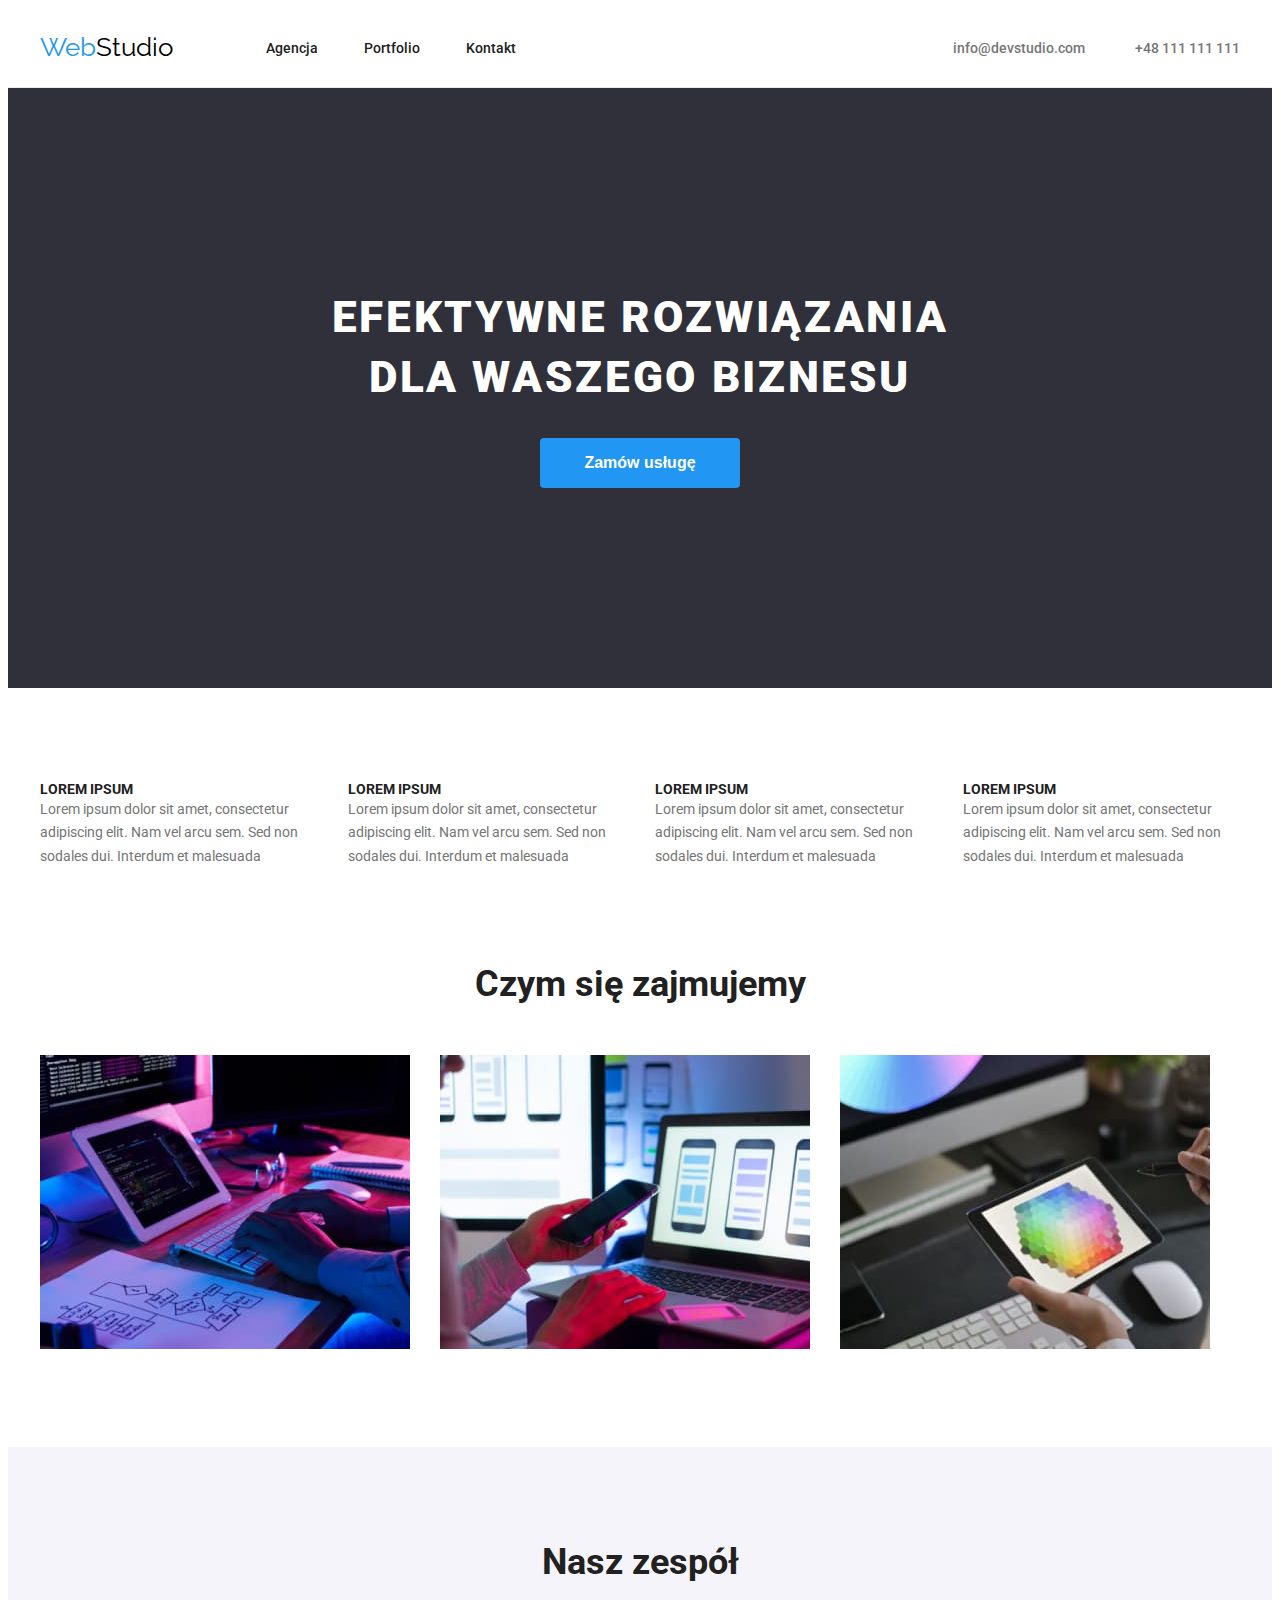
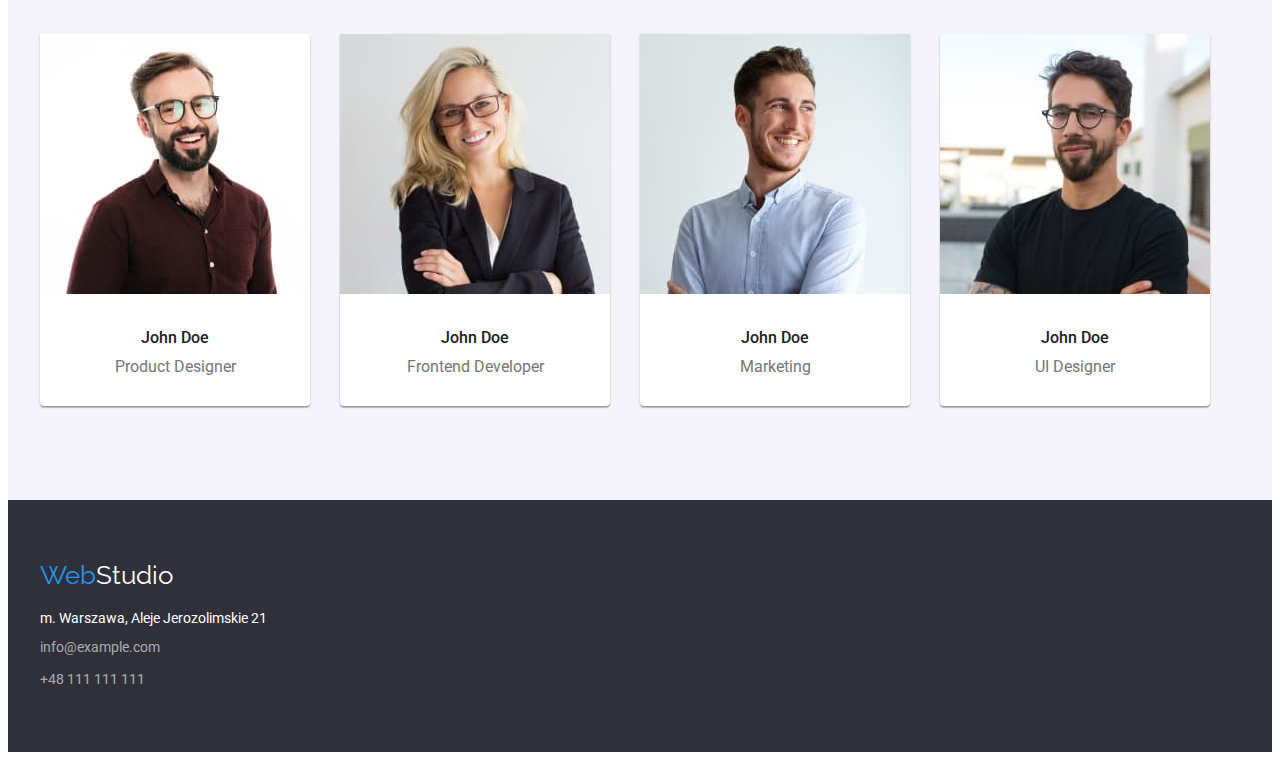
==== index.html @ 4d011fc1 "Copy hw-03 to hw-04" ====
<!DOCTYPE html>
<html lang="pl">
  <head>
    <meta charset="UTF-8" />
    <meta http-equiv="X-UA-Compatible" content="IE=edge" />
    <meta name="viewport" content="width=device-width, initial-scale=1.0" />
    <title>Studio</title>
    <link rel="preconnect" href="https://fonts.googleapis.com" />
    <link rel="preconnect" href="https://fonts.gstatic.com" crossorigin />
    <link
      href="https://fonts.googleapis.com/css2?family=Raleway:wght@700&family=Roboto:wght@400;500;700;900&display=swap"
      rel="stylesheet"
    />
    <link
      rel="stylesheet"
      href="https://cdnjs.cloudflare.com/ajax/libs/modern-normalize/1.1.0/modern-normalize.min.css"
      integrity="sha512-wpPYUAdjBVSE4KJnH1VR1HeZfpl1ub8YT/NKx4PuQ5NmX2tKuGu6U/JRp5y+Y8XG2tV+wKQpNHVUX03MfMFn9Q=="
      crossorigin="anonymous"
      referrerpolicy="no-referrer"
    />
    <link rel="stylesheet" href="css/style.css" />
  </head>
  <body>
    <header class="header-border">
      <div class="container haeder-content">
        <nav class="navigation">
          <a class="logo-header" href="#"
            ><span class="logo-web">Web</span>Studio</a
          >
          <ul class="nav-content">
            <li><a class="nav-links" href="#">Agencja</a></li>
            <li><a class="nav-links" href="portfolio.html">Portfolio</a></li>
            <li><a class="nav-links" href="#">Kontakt</a></li>
          </ul>
        </nav>
        <ul class="contacts-header-content">
          <li>
            <a class="contacts-header" href="mailto:info@devstudio.com"
              >info@devstudio.com</a
            >
          </li>
          <li>
            <a class="contacts-header" href="tel:+48111111111"
              >+48 111 111 111</a
            >
          </li>
        </ul>
      </div>
    </header>
    <main>
      <!-- HERO -->
      <section class="section hero-section">
        <div class="hero-content">
          <h1 class="hero-text">EFEKTYWNE ROZWIĄZANIA DLA WASZEGO BIZNESU</h1>
          <button class="all-buttons button-main" type="button">
            Zamów usługę
          </button>
        </div>
      </section>
      <!-- LOREM IPSUM -->
      <section class="section">
        <div class="container">
          <ul class="lorem-ipsum-list">
            <li>
              <h4 class="lorem-ipsum-title">LOREM IPSUM</h4>
              <p class="lorem-ipsum-text">
                Lorem ipsum dolor sit amet, consectetur adipiscing elit. Nam vel
                arcu sem. Sed non sodales dui. Interdum et malesuada
              </p>
            </li>
            <li>
              <h4 class="lorem-ipsum-title">LOREM IPSUM</h4>
              <p class="lorem-ipsum-text">
                Lorem ipsum dolor sit amet, consectetur adipiscing elit. Nam vel
                arcu sem. Sed non sodales dui. Interdum et malesuada
              </p>
            </li>
            <li>
              <h4 class="lorem-ipsum-title">LOREM IPSUM</h4>
              <p class="lorem-ipsum-text">
                Lorem ipsum dolor sit amet, consectetur adipiscing elit. Nam vel
                arcu sem. Sed non sodales dui. Interdum et malesuada
              </p>
            </li>
            <li>
              <h4 class="lorem-ipsum-title">LOREM IPSUM</h4>
              <p class="lorem-ipsum-text">
                Lorem ipsum dolor sit amet, consectetur adipiscing elit. Nam vel
                arcu sem. Sed non sodales dui. Interdum et malesuada
              </p>
            </li>
          </ul>
        </div>
      </section>
      <!-- Czym się zajmujemy -->
      <section class="section">
        <div class="container">
          <h2 class="sections-titles what-we-do-title">Czym się zajmujemy</h2>
          <ul class="what-we-do-pictures">
            <li>
              <img
                src="images/keyboard.jpg"
                alt="człowiek pisze na klawiaturze"
                width="370"
                height="294"
              />
            </li>
            <li>
              <img
                src="images/phone.jpg"
                alt="człowiek trzyma telefon"
                width="370"
                height="294"
              />
            </li>
            <li>
              <img
                src="images/teblet.jpg"
                alt="człowiek trzyma tablet"
                width="370"
                height="294"
              />
            </li>
          </ul>
        </div>
      </section>
      <!-- Nasz zespół -->
      <section class="section our-team-section">
        <div class="container">
          <h2 class="sections-titles our-team-title">Nasz zespół</h2>
          <ul class="our-team">
            <li>
              <figure class="our-team-figure">
                <img
                  src="images/product-designer.jpg"
                  alt="John Doe"
                  width="270"
                  height="260"
                />
                <figcaption class="our-team-figcaption">
                  <h4 class="team-names">John Doe</h4>
                  <p class="team-job">Product Designer</p>
                </figcaption>
              </figure>
            </li>
            <li>
              <figure class="our-team-figure">
                <img
                  src="images/frontend-developer.jpg"
                  alt="John Doe"
                  width="270"
                  height="260"
                />
                <figcaption class="our-team-figcaption">
                  <h4 class="team-names">John Doe</h4>
                  <p class="team-job">Frontend Developer</p>
                </figcaption>
              </figure>
            </li>
            <li>
              <figure class="our-team-figure">
                <img
                  src="images/marketing.jpg"
                  alt="John Doe"
                  width="270"
                  height="260"
                />
                <figcaption class="our-team-figcaption">
                  <h4 class="team-names">John Doe</h4>
                  <p class="team-job">Marketing</p>
                </figcaption>
              </figure>
            </li>
            <li>
              <figure class="our-team-figure">
                <img
                  src="images/ui-designer.jpg"
                  alt="John Doe"
                  width="270"
                  height="260"
                />
                <figcaption class="our-team-figcaption">
                  <h4 class="team-names">John Doe</h4>
                  <p class="team-job">UI Designer</p>
                </figcaption>
              </figure>
            </li>
          </ul>
        </div>
      </section>
    </main>
    <footer class="footer-bg">
      <div class="container footer-content">
        <a class="logo-footer" href="#"
          ><span class="logo-web">Web</span>Studio</a
        >
        <address class="footer-address">
          <ul class="footer-address-list">
            <li>
              <p class="company-address">m. Warszawa, Aleje Jerozolimskie 21</p>
            </li>
            <li>
              <a class="contacts-footer" href="mailto:info@example.com"
                >info@example.com</a
              >
            </li>
            <li>
              <a class="contacts-footer" href="tel:+48111111111"
                >+48 111 111 111</a
              >
            </li>
          </ul>
        </address>
      </div>
    </footer>
  </body>
</html>
---- css/style.css ----
:root {
  --brand-color: #2196f3;
  --white-color: #ffffff;
  --text-color: #757575;
  --body-color: #212121;
  --black-color: #000000;
  --background-portfolio-buttons-color: #f5f4fa;
  --contacts-footer-color: rgba(255, 255, 255, 0.6);
  --our-team-bg: #f5f4fa;
  --header-footer-bg: #2f303a;
  --pictures-figcaption-border-color: #eeeeee;
}
body {
  font-family: "Roboto", sans-serif;
  color: var(--body-color);
}
h1,
h2,
h3,
h4,
h5,
h6,
p,
ul {
  list-style-type: none;
  margin: 0;
  padding: 0;
}

/* logo */
.logo-header {
  font-family: "Raleway", sans-serif;
  text-decoration: none;
  color: var(--black-color);
  font-size: 26px;
  line-height: 1.19;
}
.logo-footer {
  font-family: "Raleway", sans-serif;
  text-decoration: none;
  color: var(--white-color);
  font-size: 26px;
  line-height: 1.19;
}
.logo-web {
  color: var(--brand-color);
}

/* nav */
.nav-links {
  text-decoration: none;
  color: inherit;
  font-weight: 500;
  font-size: 14px;
  line-height: 1.14;
}
.nav-links:focus,
.nav-links:hover {
  color: var(--brand-color);
}
.nav-portfolio {
  color: var(--brand-color);
}

/* contacts */
.contacts-header {
  text-decoration: none;
  color: var(--text-color);
  font-weight: 500;
  font-size: 14px;
  line-height: 1.14;
}
.contacts-header:focus,
.contacts-header:hover {
  color: var(--brand-color);
}
.contacts-footer {
  text-decoration: none;
  color: var(--contacts-footer-color);
  font-weight: 400;
  font-size: 14px;
  line-height: 1.71;
}
.contacts-footer:focus,
.contacts-footer:hover {
  color: var(--brand-color);
}
.contacts-footer-mail {
  text-decoration: underline;
}
.company-address {
  color: var(--white-color);
  font-size: 14px;
  line-height: 1.14;
}

/* buttons */
.all-buttons {
  cursor: pointer;
  border-radius: 4px;
  border: none;
}
.button-main {
  color: var(--white-color);
  background: var(--brand-color);
  font-weight: 700;
  font-size: 16px;
  line-height: 1.88;
  width: 200px;
  height: 50px;
}
.buttons-portfolio {
  background: var(--background-portfolio-buttons-color);
  color: inherit;
  font-weight: 500;
  font-size: 16px;
  line-height: 1.63;
  padding: 6px 22px;
}
.buttons-portfolio:focus,
.buttons-portfolio:hover {
  background: var(--brand-color);
  color: var(--white-color);
}

/* hero */
.hero-text {
  color: var(--white-color);
  font-weight: 900;
  font-size: 44px;
  line-height: 1.36;
  text-align: center;
  margin-bottom: 30px;
  letter-spacing: 0.06em;
}

/* lorem ipsum */
.lorem-ipsum-title {
  color: inherit;
  font-weight: 700;
  font-size: 14px;
  line-height: 1.14;
}
.lorem-ipsum-text {
  color: var(--text-color);
  font-size: 14px;
  line-height: 1.71;
}

/* section our team and what we do */
.sections-titles {
  color: inherit;
  font-weight: 700;
  font-size: 36px;
  line-height: 1.17;
}
.team-names {
  color: inherit;
  font-weight: 500;
  font-size: 16px;
  line-height: 1.19;
  padding-bottom: 10px;
}
.team-job {
  color: var(--text-color);
  font-size: 16px;
  line-height: 1.19;
}

/* pictures-section */
.pictures-titles {
  color: inherit;
  font-weight: 700;
  font-size: 18px;
  line-height: 2;
}
.pictures-text {
  color: var(--text-color);
  font-size: 16px;
  line-height: 1.88;
}

/* containers */
.container {
  width: 100%;
  max-width: 1200px;
  margin: 0 auto;
  padding: 0 15px;
}
.section {
  padding: 94px 0;
}
.section:nth-child(3) {
  padding-top: 0;
}

/* header */
.header-border {
  border-bottom: #ececec solid 1px;
}
.haeder-content {
  display: flex;
  justify-content: space-between;
  align-items: center;
  padding: 24px 15px;
}
.contacts-header-content {
  display: flex;
  gap: 50px;
}
.nav-content {
  display: flex;
  gap: 46px;
  align-items: center;
  padding-left: 93px;
}

/* hero */
.hero-section {
  background: var(--header-footer-bg);
  display: flex;
  justify-content: center;
  padding: 200px 0;
}
.hero-content {
  text-align: center;
  width: 696px;
}
.navigation {
  display: flex;
}

/* lorem */
.lorem-ipsum-list {
  display: flex;
  gap: 30px;
}

/* what we do */
.what-we-do-pictures {
  display: flex;
  gap: 30px;
}
.what-we-do-title {
  text-align: center;
  margin-bottom: 50px;
}

/* our team */
.our-team {
  display: flex;
  gap: 30px;
}
.our-team-section {
  background-color: var(--our-team-bg);
}
.our-team-title {
  text-align: center;
  margin-bottom: 50px;
}
.our-team-figure {
  margin: 0;
  background-color: var(--white-color);
  border-radius: 0px 0px 4px 4px;
  box-shadow: 0px 1px 3px rgba(0, 0, 0, 0.12), 0px 1px 1px rgba(0, 0, 0, 0.14),
    0px 2px 1px rgba(0, 0, 0, 0.2);
}
.our-team-figcaption {
  text-align: center;
  padding: 30px 0;
}

/* footer */
.footer-bg {
  background-color: var(--header-footer-bg);
}
.footer-content {
  padding: 60px 0;
}
.footer-address {
  padding-top: 20px;
  font-style: normal;
}
.footer-address-list {
  display: flex;
  flex-direction: column;
  gap: 9px;
}

/* portfolio */
.buttons-list {
  display: flex;
  justify-content: center;
  gap: 8px;
  margin-bottom: 50px;
}
.pictures-list {
  display: flex;
  flex-wrap: wrap;
  gap: 30px;
}
.pictures-figure {
  margin: 0;
}
.pictures-figure > img {
  vertical-align: bottom;
}
.pictures-figcaption {
  border-width: 0 1px 1px 1px;
  border-style: solid;
  border-color: var(--pictures-figcaption-border-color);
  padding: 20px 24px;
}
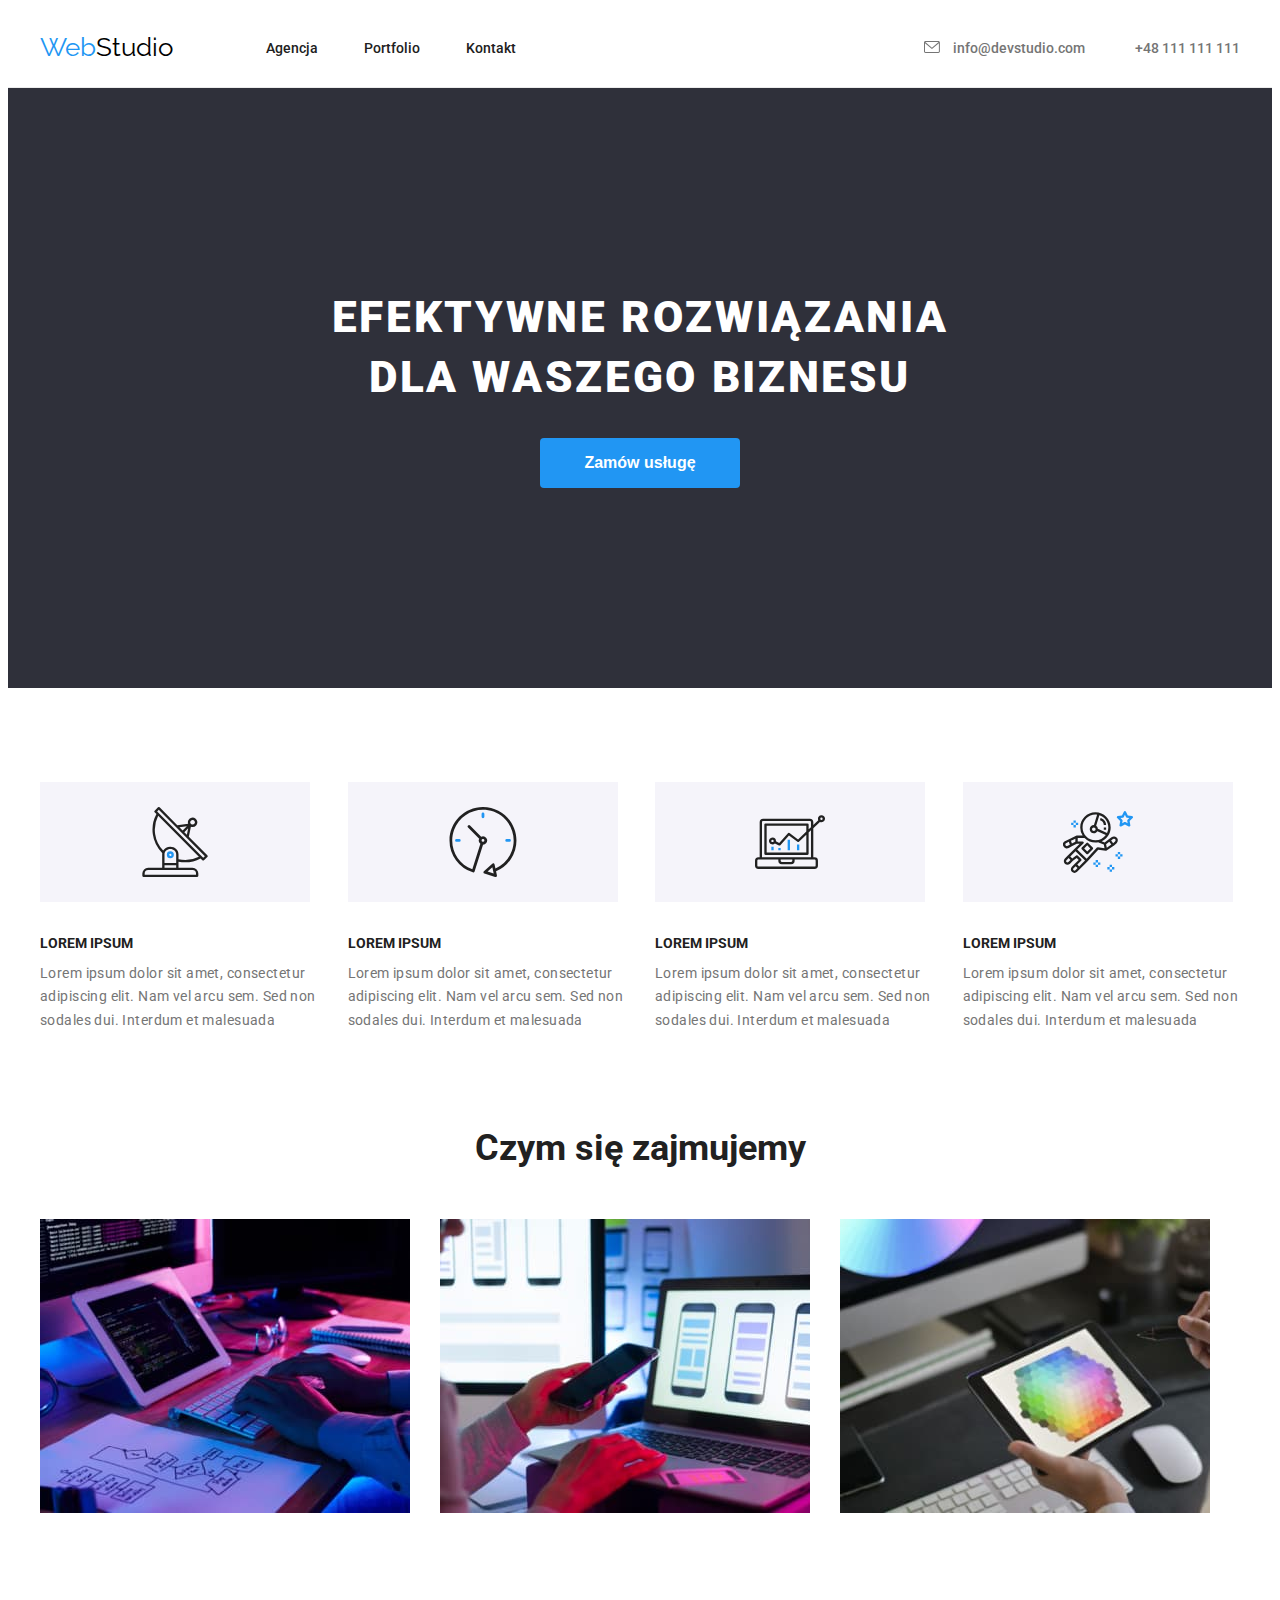
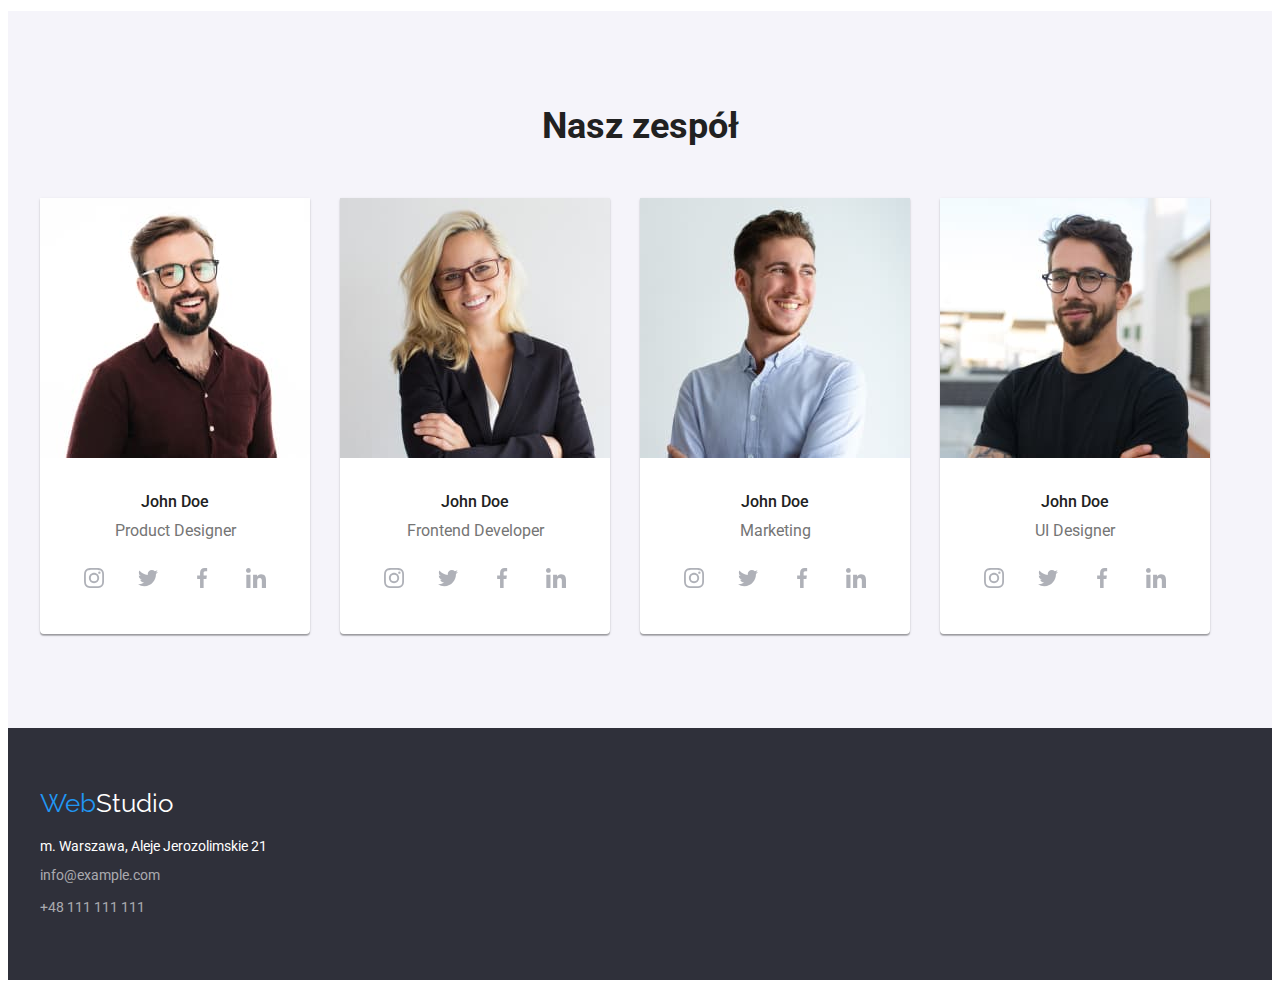
==== commit b439516a: "Add social links in our team" ====
--- a/index.html
+++ b/index.html
@@ -35,9 +35,12 @@
         </nav>
         <ul class="contacts-header-content">
           <li>
-            <a class="contacts-header" href="mailto:info@devstudio.com"
-              >info@devstudio.com</a
-            >
+            <a class="contacts-header" href="mailto:info@devstudio.com">
+              <svg class="contacts-header-icon" width="16" height="12">
+                <use href="images/icons.svg#icon-envelope"></use>
+              </svg>
+              info@devstudio.com
+            </a>
           </li>
           <li>
             <a class="contacts-header" href="tel:+48111111111"
@@ -62,6 +65,14 @@
         <div class="container">
           <ul class="lorem-ipsum-list">
             <li>
+              <svg width="270" height="120" viewbox="-100 -25 270 120">
+                <use
+                  width="70"
+                  height="70"
+                  cx="50%"
+                  href="images/icons.svg#icon-antenna"
+                ></use>
+              </svg>
               <h4 class="lorem-ipsum-title">LOREM IPSUM</h4>
               <p class="lorem-ipsum-text">
                 Lorem ipsum dolor sit amet, consectetur adipiscing elit. Nam vel
@@ -69,6 +80,13 @@
               </p>
             </li>
             <li>
+              <svg width="270" height="120" viewbox="-100 -25 270 120">
+                <use
+                  width="70"
+                  height="70"
+                  href="images/icons.svg#icon-clock"
+                ></use>
+              </svg>
               <h4 class="lorem-ipsum-title">LOREM IPSUM</h4>
               <p class="lorem-ipsum-text">
                 Lorem ipsum dolor sit amet, consectetur adipiscing elit. Nam vel
@@ -76,6 +94,13 @@
               </p>
             </li>
             <li>
+              <svg width="270" height="120" viewbox="-100 -25 270 120">
+                <use
+                  width="70"
+                  height="70"
+                  href="images/icons.svg#icon-diagram"
+                ></use>
+              </svg>
               <h4 class="lorem-ipsum-title">LOREM IPSUM</h4>
               <p class="lorem-ipsum-text">
                 Lorem ipsum dolor sit amet, consectetur adipiscing elit. Nam vel
@@ -83,6 +108,13 @@
               </p>
             </li>
             <li>
+              <svg width="270" height="120" viewbox="-100 -25 270 120">
+                <use
+                  width="70"
+                  height="70"
+                  href="images/icons.svg#icon-astronaut"
+                ></use>
+              </svg>
               <h4 class="lorem-ipsum-title">LOREM IPSUM</h4>
               <p class="lorem-ipsum-text">
                 Lorem ipsum dolor sit amet, consectetur adipiscing elit. Nam vel
@@ -140,6 +172,44 @@
                 <figcaption class="our-team-figcaption">
                   <h4 class="team-names">John Doe</h4>
                   <p class="team-job">Product Designer</p>
+                  <div class="our-team-icons">
+                    <a href="#">
+                      <svg width="44" height="44" viewbox="-12 -12 44 44">
+                        <use
+                          width="20"
+                          height="20"
+                          href="images/icons.svg#icon-instagram"
+                        ></use>
+                      </svg>
+                    </a>
+                    <a href="#">
+                      <svg width="44" height="44" viewbox="-12 -12 44 44">
+                        <use
+                          width="20"
+                          height="20"
+                          href="images/icons.svg#icon-twitter"
+                        ></use>
+                      </svg>
+                    </a>
+                    <a href="#">
+                      <svg width="44" height="44" viewbox="-12 -12 44 44">
+                        <use
+                          width="20"
+                          height="20"
+                          href="images/icons.svg#icon-facebook"
+                        ></use>
+                      </svg>
+                    </a>
+                    <a href="#">
+                      <svg width="44" height="44" viewbox="-12 -12 44 44">
+                        <use
+                          width="20"
+                          height="20"
+                          href="images/icons.svg#icon-linkedin"
+                        ></use>
+                      </svg>
+                    </a>
+                  </div>
                 </figcaption>
               </figure>
             </li>
@@ -154,6 +224,44 @@
                 <figcaption class="our-team-figcaption">
                   <h4 class="team-names">John Doe</h4>
                   <p class="team-job">Frontend Developer</p>
+                  <div class="our-team-icons">
+                    <a href="#">
+                      <svg width="44" height="44" viewbox="-12 -12 44 44">
+                        <use
+                          width="20"
+                          height="20"
+                          href="images/icons.svg#icon-instagram"
+                        ></use>
+                      </svg>
+                    </a>
+                    <a href="#">
+                      <svg width="44" height="44" viewbox="-12 -12 44 44">
+                        <use
+                          width="20"
+                          height="20"
+                          href="images/icons.svg#icon-twitter"
+                        ></use>
+                      </svg>
+                    </a>
+                    <a href="#">
+                      <svg width="44" height="44" viewbox="-12 -12 44 44">
+                        <use
+                          width="20"
+                          height="20"
+                          href="images/icons.svg#icon-facebook"
+                        ></use>
+                      </svg>
+                    </a>
+                    <a href="#">
+                      <svg width="44" height="44" viewbox="-12 -12 44 44">
+                        <use
+                          width="20"
+                          height="20"
+                          href="images/icons.svg#icon-linkedin"
+                        ></use>
+                      </svg>
+                    </a>
+                  </div>
                 </figcaption>
               </figure>
             </li>
@@ -168,6 +276,44 @@
                 <figcaption class="our-team-figcaption">
                   <h4 class="team-names">John Doe</h4>
                   <p class="team-job">Marketing</p>
+                  <div class="our-team-icons">
+                    <a href="#">
+                      <svg width="44" height="44" viewbox="-12 -12 44 44">
+                        <use
+                          width="20"
+                          height="20"
+                          href="images/icons.svg#icon-instagram"
+                        ></use>
+                      </svg>
+                    </a>
+                    <a href="#">
+                      <svg width="44" height="44" viewbox="-12 -12 44 44">
+                        <use
+                          width="20"
+                          height="20"
+                          href="images/icons.svg#icon-twitter"
+                        ></use>
+                      </svg>
+                    </a>
+                    <a href="#">
+                      <svg width="44" height="44" viewbox="-12 -12 44 44">
+                        <use
+                          width="20"
+                          height="20"
+                          href="images/icons.svg#icon-facebook"
+                        ></use>
+                      </svg>
+                    </a>
+                    <a href="#">
+                      <svg width="44" height="44" viewbox="-12 -12 44 44">
+                        <use
+                          width="20"
+                          height="20"
+                          href="images/icons.svg#icon-linkedin"
+                        ></use>
+                      </svg>
+                    </a>
+                  </div>
                 </figcaption>
               </figure>
             </li>
@@ -182,6 +328,44 @@
                 <figcaption class="our-team-figcaption">
                   <h4 class="team-names">John Doe</h4>
                   <p class="team-job">UI Designer</p>
+                  <div class="our-team-icons">
+                    <a href="#">
+                      <svg width="44" height="44" viewbox="-12 -12 44 44">
+                        <use
+                          width="20"
+                          height="20"
+                          href="images/icons.svg#icon-instagram"
+                        ></use>
+                      </svg>
+                    </a>
+                    <a href="#">
+                      <svg width="44" height="44" viewbox="-12 -12 44 44">
+                        <use
+                          width="20"
+                          height="20"
+                          href="images/icons.svg#icon-twitter"
+                        ></use>
+                      </svg>
+                    </a>
+                    <a href="#">
+                      <svg width="44" height="44" viewbox="-12 -12 44 44">
+                        <use
+                          width="20"
+                          height="20"
+                          href="images/icons.svg#icon-facebook"
+                        ></use>
+                      </svg>
+                    </a>
+                    <a href="#">
+                      <svg width="44" height="44" viewbox="-12 -12 44 44">
+                        <use
+                          width="20"
+                          height="20"
+                          href="images/icons.svg#icon-linkedin"
+                        ></use>
+                      </svg>
+                    </a>
+                  </div>
                 </figcaption>
               </figure>
             </li>
--- a/css/style.css
+++ b/css/style.css
@@ -73,6 +73,10 @@
 .contacts-header:focus,
 .contacts-header:hover {
   color: var(--brand-color);
+  fill: var(--brand-color);
+}
+.contacts-header-icon {
+  margin-right: 10px;
 }
 .contacts-footer {
   text-decoration: none;
@@ -140,11 +144,13 @@
   font-weight: 700;
   font-size: 14px;
   line-height: 1.14;
+  margin-bottom: 10px;
 }
 .lorem-ipsum-text {
   color: var(--text-color);
   font-size: 14px;
   line-height: 1.71;
+  letter-spacing: 0.03em;
 }
 
 /* section our team and what we do */
@@ -159,12 +165,13 @@
   font-weight: 500;
   font-size: 16px;
   line-height: 1.19;
-  padding-bottom: 10px;
+  margin-bottom: 10px;
 }
 .team-job {
   color: var(--text-color);
   font-size: 16px;
   line-height: 1.19;
+  margin-bottom: 16px;
 }
 
 /* pictures-section */
@@ -311,3 +318,20 @@
   border-color: var(--pictures-figcaption-border-color);
   padding: 20px 24px;
 }
+
+/* lorem ipsum icons */
+.lorem-ipsum-list > li > svg {
+  background-color: #F5F4FA;
+  margin-bottom: 30px;
+}
+/* our team icons */
+.our-team-icons {
+  display: flex;
+  gap: 10px;
+  justify-content: center;
+  align-items: center;
+}
+.our-team-icons > a > svg:hover {
+  background-color: var(--brand-color);
+  border-radius: 50%;
+}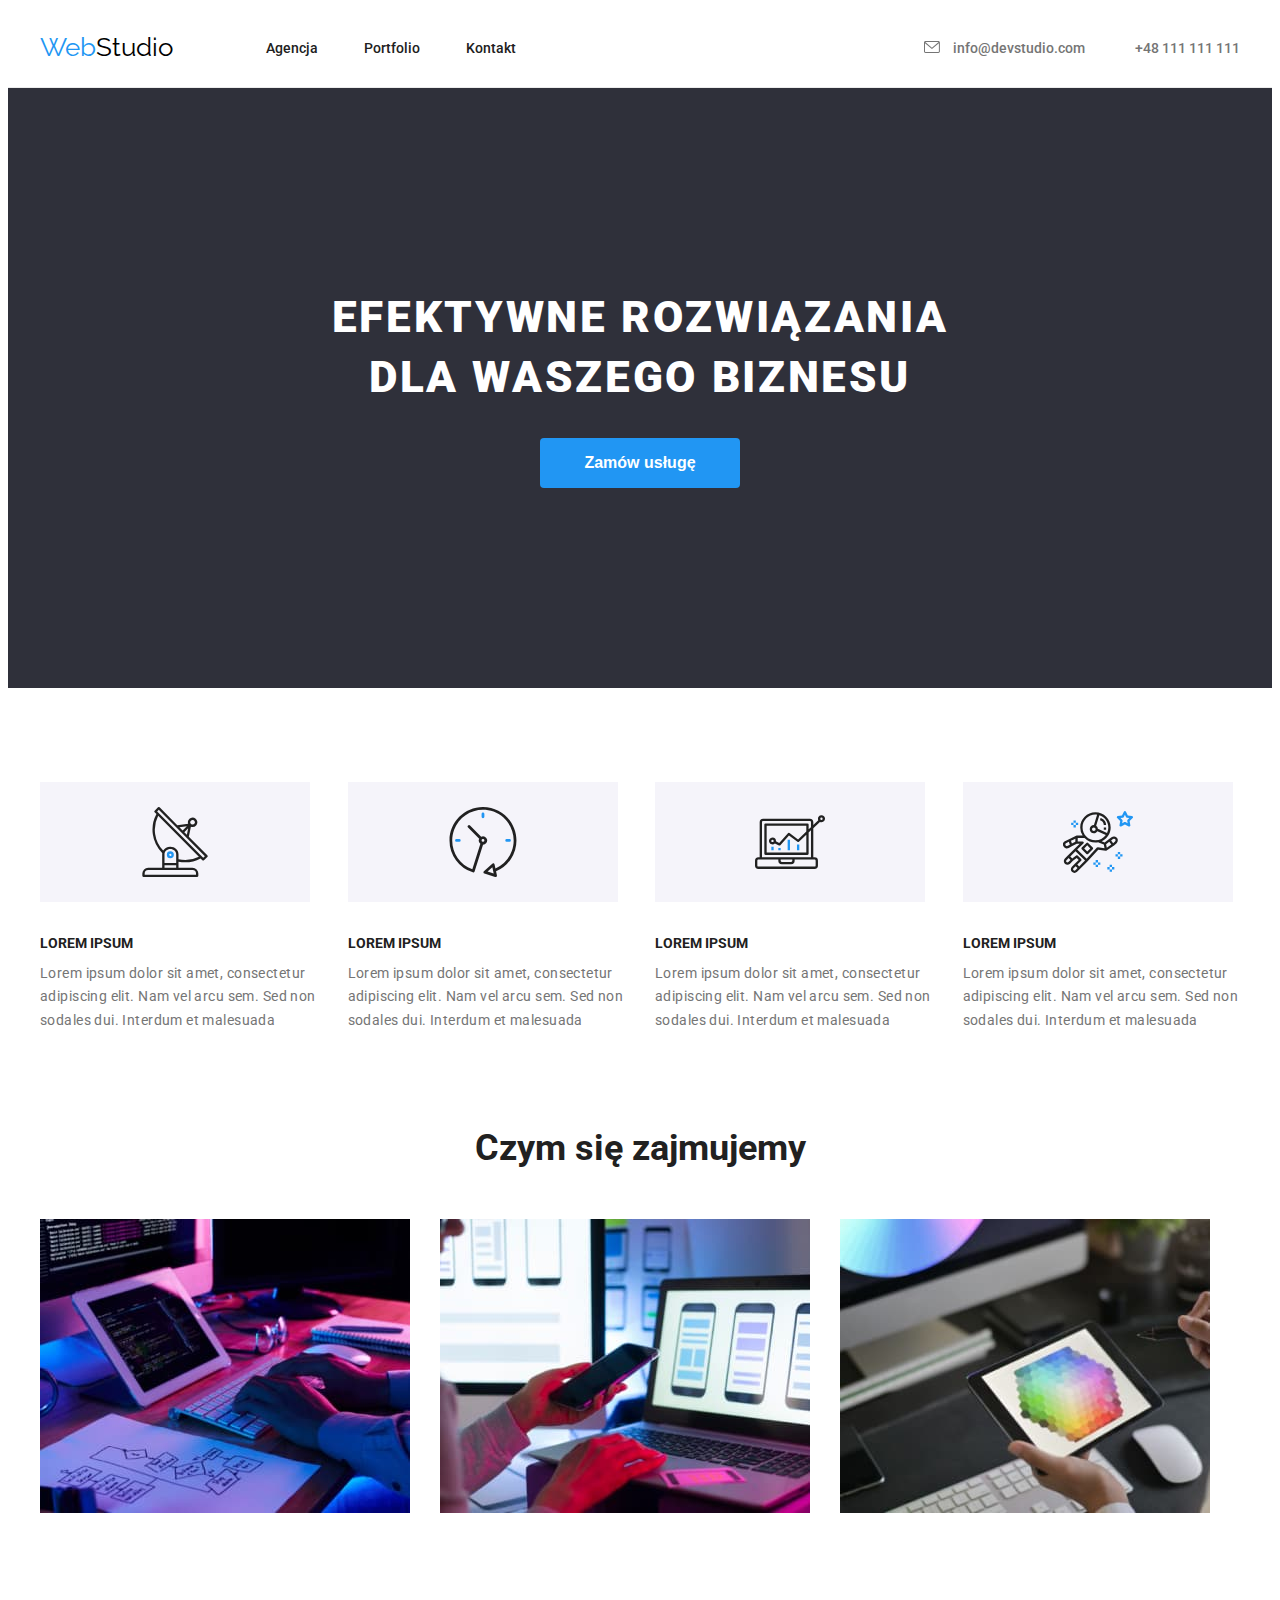
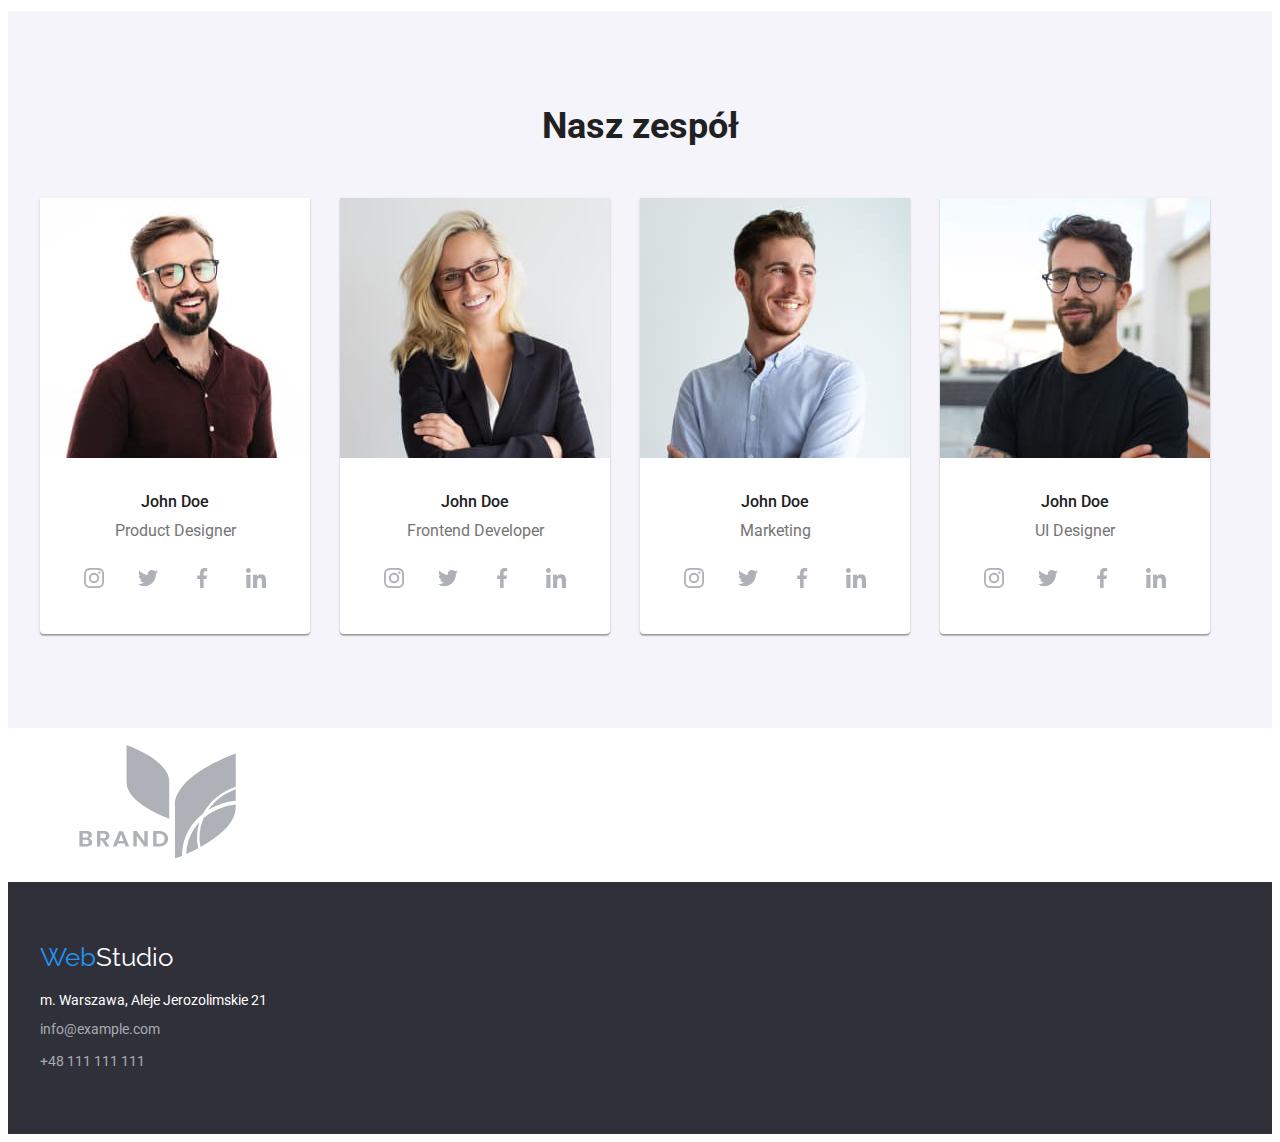
==== commit 647baff3: "test" ====
--- a/index.html
+++ b/index.html
@@ -156,7 +156,7 @@
           </ul>
         </div>
       </section>
-      <!-- Nasz zespół -->
+      <!-- Our team -->
       <section class="section our-team-section">
         <div class="container">
           <h2 class="sections-titles our-team-title">Nasz zespół</h2>
@@ -372,6 +372,12 @@
           </ul>
         </div>
       </section>
+      <!-- Our customers -->
+      <section>
+        <svg class="asd">
+          <use href="images/icons.svg#icon-logo-1"></use>
+        </svg>
+      </section>
     </main>
     <footer class="footer-bg">
       <div class="container footer-content">
--- a/css/style.css
+++ b/css/style.css
@@ -334,4 +334,7 @@
 .our-team-icons > a > svg:hover {
   background-color: var(--brand-color);
   border-radius: 50%;
+}
+.asd {
+  fill: #2196f3;
 }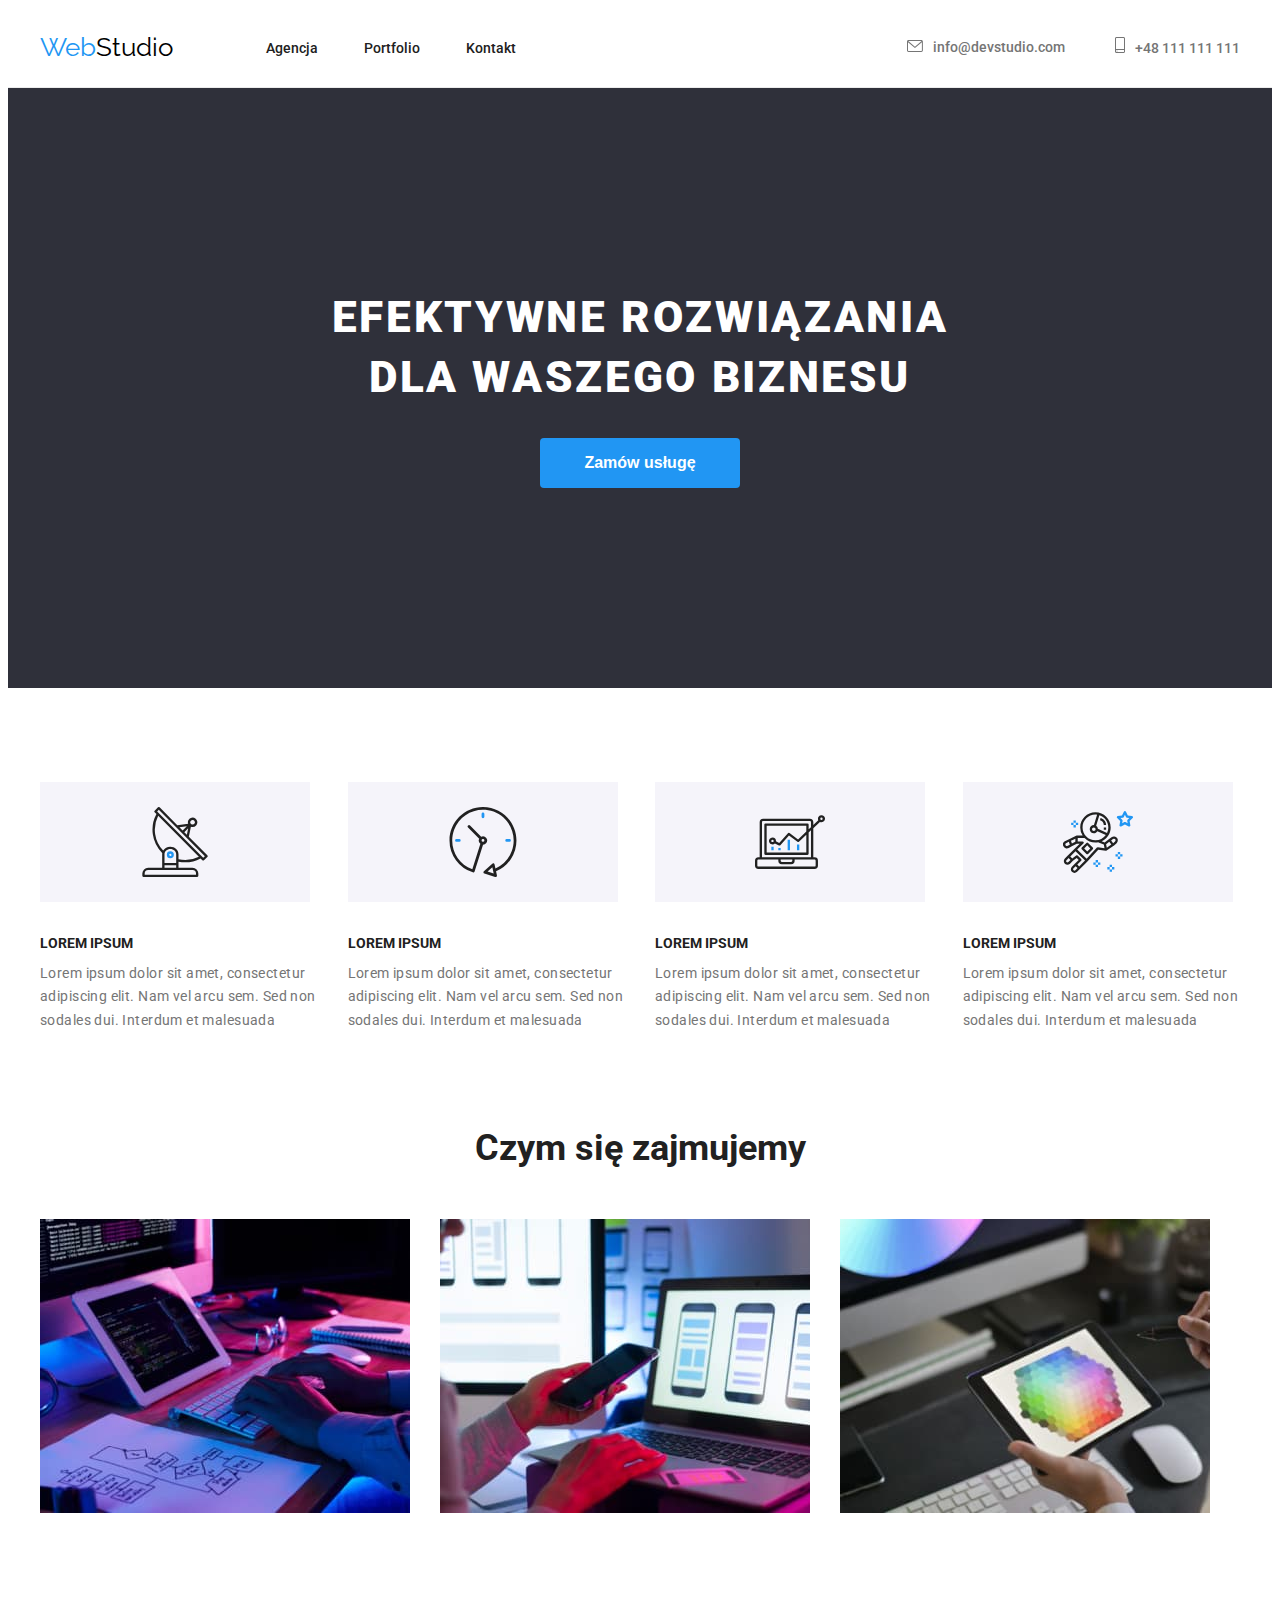
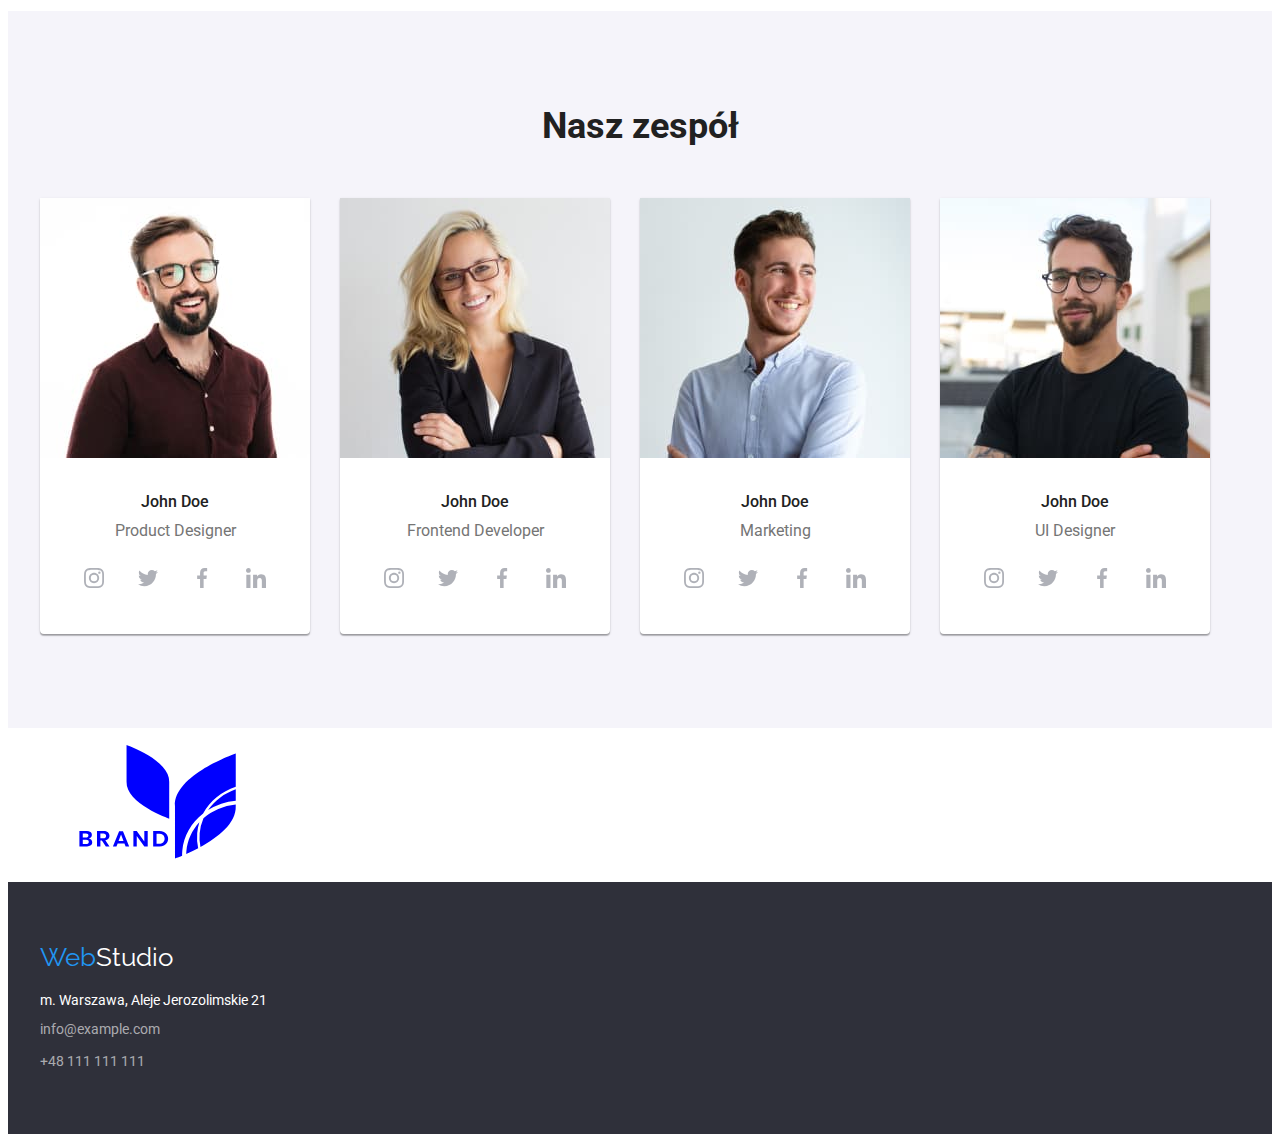
==== commit 165dd2dc: "Header icons DONE" ====
--- a/index.html
+++ b/index.html
@@ -38,14 +38,15 @@
             <a class="contacts-header" href="mailto:info@devstudio.com">
               <svg class="contacts-header-icon" width="16" height="12">
                 <use href="images/icons.svg#icon-envelope"></use>
-              </svg>
-              info@devstudio.com
+              </svg>info@devstudio.com
             </a>
           </li>
           <li>
-            <a class="contacts-header" href="tel:+48111111111"
-              >+48 111 111 111</a
-            >
+            <a class="contacts-header" href="tel:+48111111111">
+              <svg class="contacts-header-icon" width="10" height="16">
+                <use href="images/icons.svg#icon-smartphone"></use>
+              </svg>+48 111 111 111
+            </a>
           </li>
         </ul>
       </div>
@@ -69,7 +70,6 @@
                 <use
                   width="70"
                   height="70"
-                  cx="50%"
                   href="images/icons.svg#icon-antenna"
                 ></use>
               </svg>
--- a/css/style.css
+++ b/css/style.css
@@ -73,10 +73,7 @@
 .contacts-header:focus,
 .contacts-header:hover {
   color: var(--brand-color);
-  fill: var(--brand-color);
-}
-.contacts-header-icon {
-  margin-right: 10px;
+  --color1: var(--brand-color);
 }
 .contacts-footer {
   text-decoration: none;
@@ -319,11 +316,17 @@
   padding: 20px 24px;
 }
 
+/* header icons */
+.contacts-header-icon {
+  margin-right: 10px;
+}
+
 /* lorem ipsum icons */
 .lorem-ipsum-list > li > svg {
   background-color: #F5F4FA;
   margin-bottom: 30px;
 }
+
 /* our team icons */
 .our-team-icons {
   display: flex;
@@ -332,9 +335,10 @@
   align-items: center;
 }
 .our-team-icons > a > svg:hover {
+  --color2: var(--white-color);
   background-color: var(--brand-color);
   border-radius: 50%;
 }
 .asd {
-  fill: #2196f3;
+  --color2: blue;
 }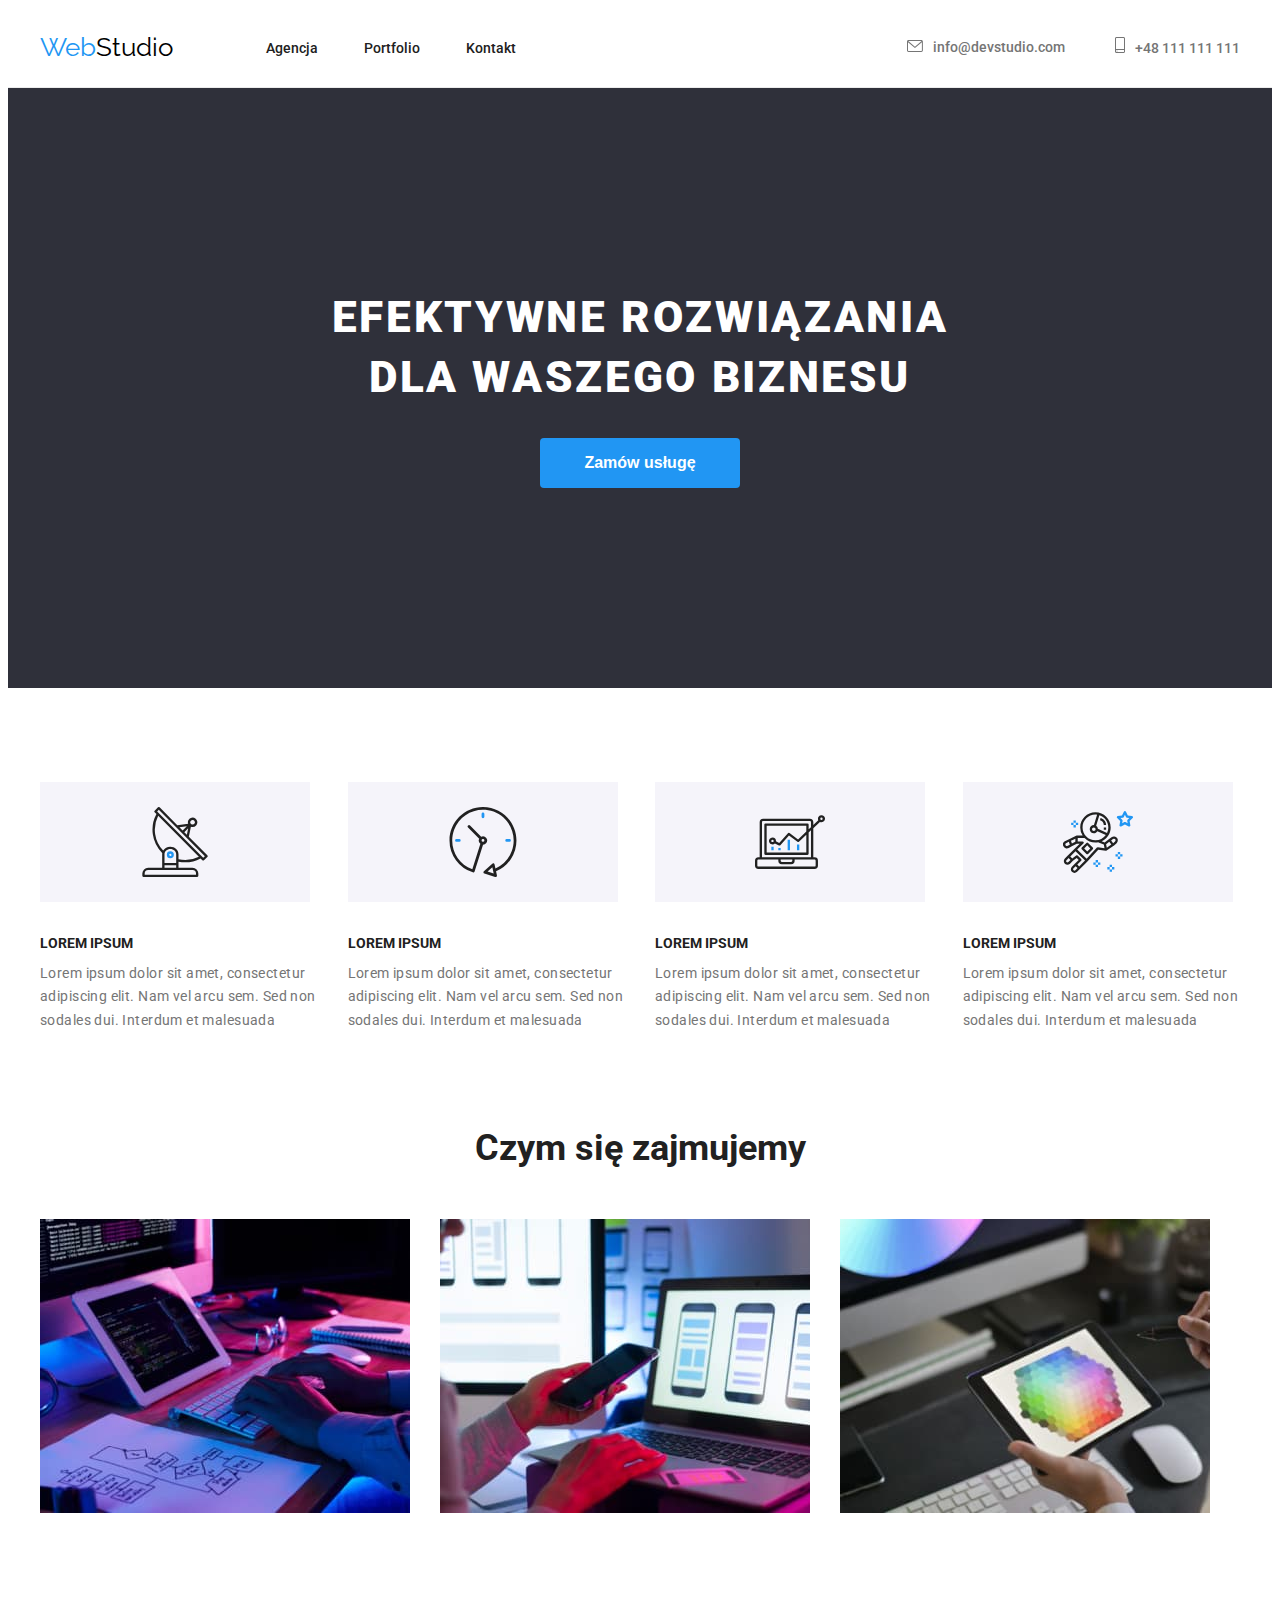
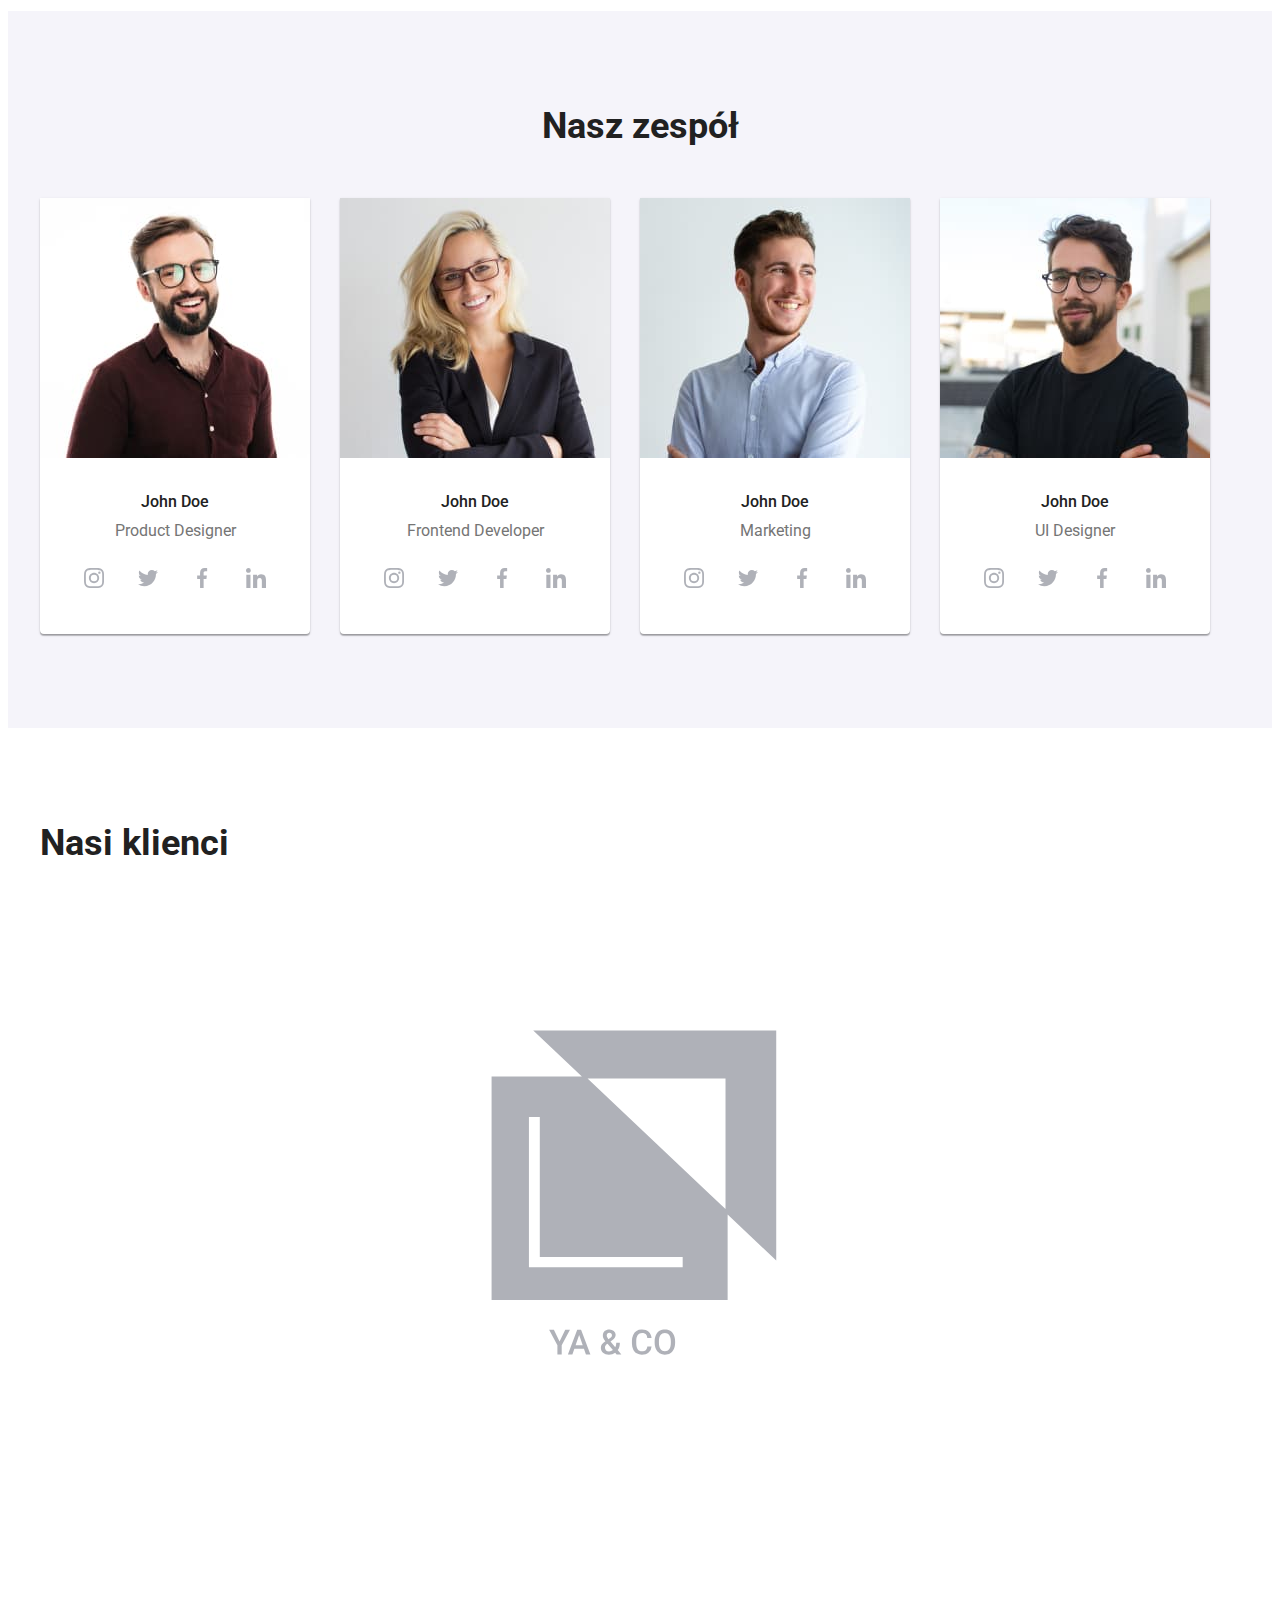
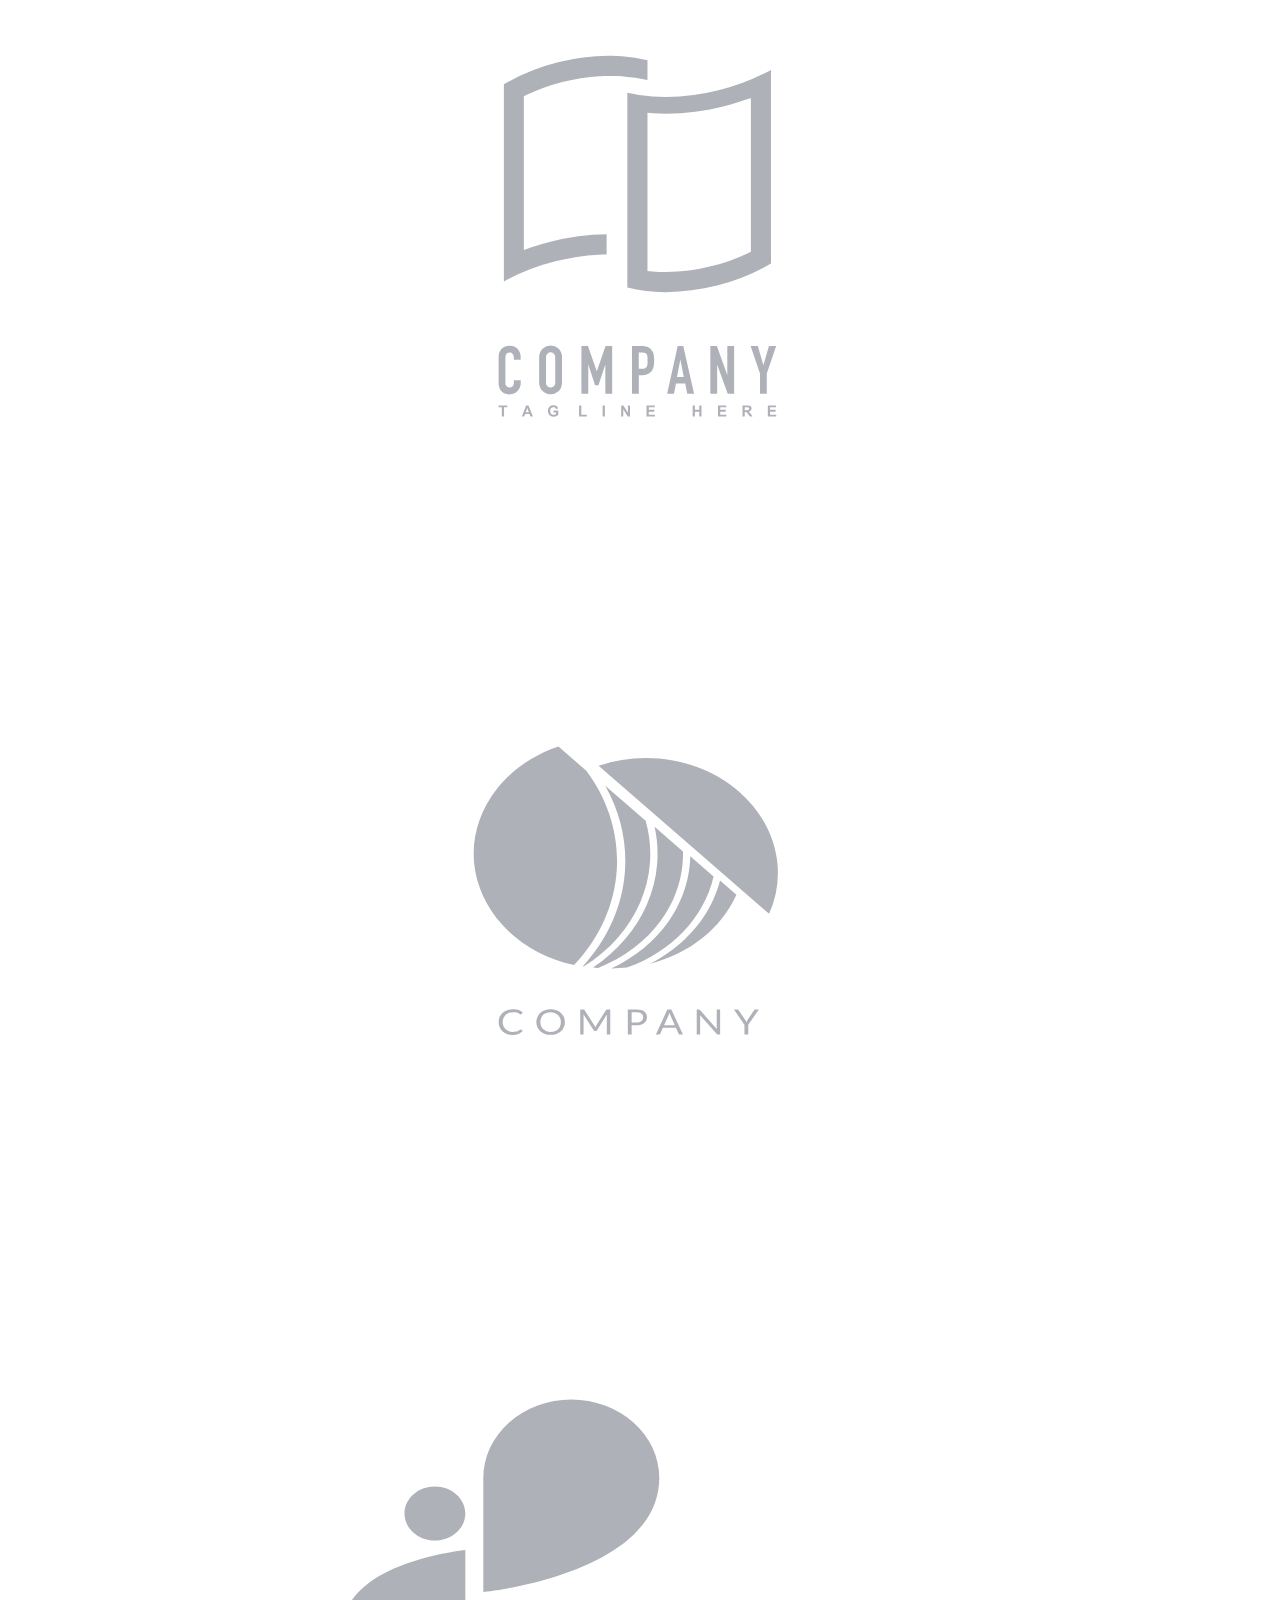
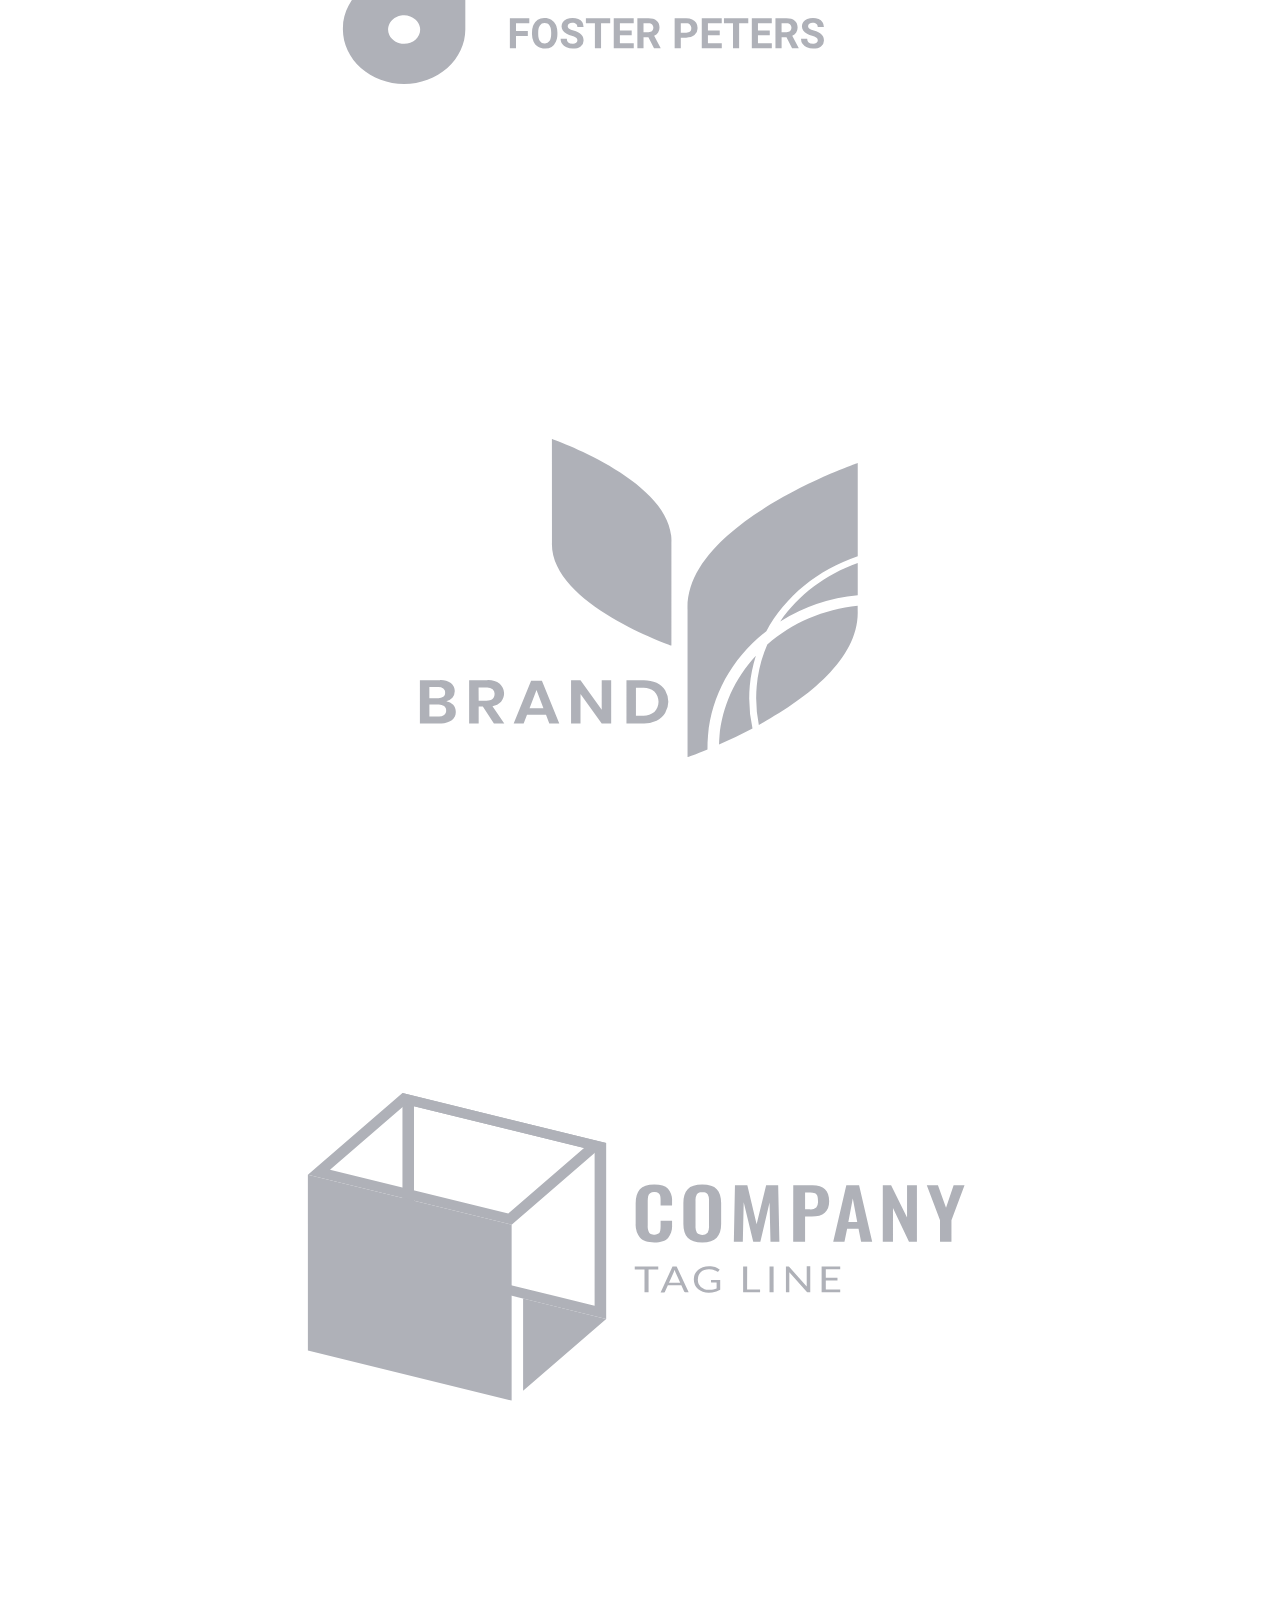
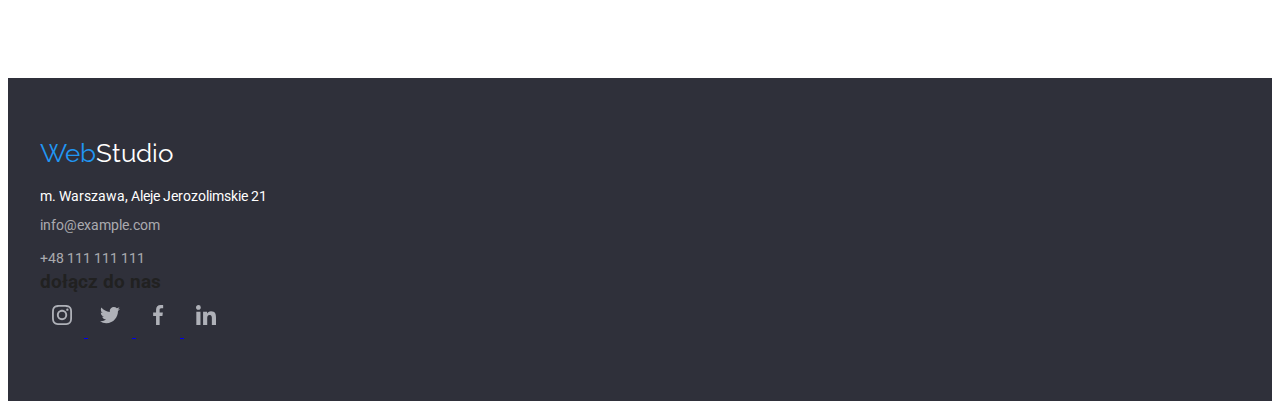
==== commit 6e63077b: "Add contats and join us icons to portfolio" ====
--- a/index.html
+++ b/index.html
@@ -28,7 +28,7 @@
             ><span class="logo-web">Web</span>Studio</a
           >
           <ul class="nav-content">
-            <li><a class="nav-links" href="#">Agencja</a></li>
+            <li><a class="nav-links nav-agency" href="#">Agencja</a></li>
             <li><a class="nav-links" href="portfolio.html">Portfolio</a></li>
             <li><a class="nav-links" href="#">Kontakt</a></li>
           </ul>
@@ -124,7 +124,7 @@
           </ul>
         </div>
       </section>
-      <!-- Czym się zajmujemy -->
+      <!-- What we do -->
       <section class="section">
         <div class="container">
           <h2 class="sections-titles what-we-do-title">Czym się zajmujemy</h2>
@@ -373,34 +373,119 @@
         </div>
       </section>
       <!-- Our customers -->
-      <section>
-        <svg class="asd">
-          <use href="images/icons.svg#icon-logo-1"></use>
-        </svg>
+      <section class="section">
+        <div class="container">
+          <h2 class="sections-titles our-customers-title">Nasi klienci</h2>
+          <ul class="our-customers-list">
+            <li>
+              <a href="#">
+                <svg viewbox="-32 -16 170 92">
+                  <use width="106" height="60" href="images/icons.svg#icon-logo-5"></use>
+                </svg>
+              </a>
+            </li>
+            <li>
+              <a href="#">
+                <svg viewbox="-32 -16 170 92">
+                  <use width="106" height="60" href="images/icons.svg#icon-logo-4"></use>
+                </svg>
+              </a>
+            </li>
+            <li>
+              <a href="#">
+                <svg viewbox="-32 -16 170 92">
+                  <use width="106" height="60" href="images/icons.svg#icon-logo-3"></use>
+                </svg>
+              </a>
+            </li>
+            <li>
+              <a href="#">
+                <svg viewbox="-32 -16 170 92">
+                  <use width="106" height="60" href="images/icons.svg#icon-logo-2"></use>
+                </svg>
+              </a>
+            </li>
+            <li>
+              <a href="#">
+                <svg viewbox="-32 -16 170 92">
+                  <use width="106" height="60" href="images/icons.svg#icon-logo-1"></use>
+                </svg>
+              </a>
+            </li>
+            <li>
+              <a href="#">
+                <svg viewbox="-32 -16 170 92">
+                  <use width="106" height="60" href="images/icons.svg#icon-logo-0"></use>
+                </svg>
+              </a>
+            </li>
+          </ul>
+        </div>
       </section>
     </main>
     <footer class="footer-bg">
       <div class="container footer-content">
-        <a class="logo-footer" href="#"
-          ><span class="logo-web">Web</span>Studio</a
-        >
-        <address class="footer-address">
-          <ul class="footer-address-list">
-            <li>
-              <p class="company-address">m. Warszawa, Aleje Jerozolimskie 21</p>
-            </li>
-            <li>
-              <a class="contacts-footer" href="mailto:info@example.com"
-                >info@example.com</a
-              >
-            </li>
-            <li>
-              <a class="contacts-footer" href="tel:+48111111111"
-                >+48 111 111 111</a
-              >
-            </li>
-          </ul>
-        </address>
+        <div>
+          <a class="logo-footer" href="#">
+            <span class="logo-web">Web</span>Studio
+          </a>
+          <address class="footer-address">
+            <ul class="footer-address-list">
+              <li>
+                <p class="company-address">m. Warszawa, Aleje Jerozolimskie 21</p>
+              </li>
+              <li>
+                <a class="contacts-footer" href="mailto:info@example.com">
+                  info@example.com
+                </a>
+              </li>
+              <li>
+                <a class="contacts-footer" href="tel:+48111111111">
+                  +48 111 111 111
+                </a>
+              </li>
+            </ul>
+          </address>
+        </div>
+        <div class="join-us-container">
+          <h3 class="join-us">dołącz do nas</h3>
+          <a href="#">
+            <svg class="join-us-links" width="44" height="44" viewbox="-12 -12 44 44">
+              <use
+                width="20"
+                height="20"
+                href="images/icons.svg#icon-instagram"
+              ></use>
+            </svg>
+          </a>
+          <a href="#">
+            <svg class="join-us-links" width="44" height="44" viewbox="-12 -12 44 44">
+              <use
+                width="20"
+                height="20"
+                href="images/icons.svg#icon-twitter"
+              ></use>
+            </svg>
+          </a>
+          <a href="#">
+            <svg class="join-us-links" width="44" height="44" viewbox="-12 -12 44 44">
+              <use
+                width="20"
+                height="20"
+                href="images/icons.svg#icon-facebook"
+              ></use>
+            </svg>
+          </a>
+          <a href="#">
+            <svg class="join-us-links" width="44" height="44" viewbox="-12 -12 44 44">
+              <use
+                width="20"
+                height="20"
+                href="images/icons.svg#icon-linkedin"
+              ></use>
+            </svg>
+          </a>
+        </div>
       </div>
     </footer>
   </body>
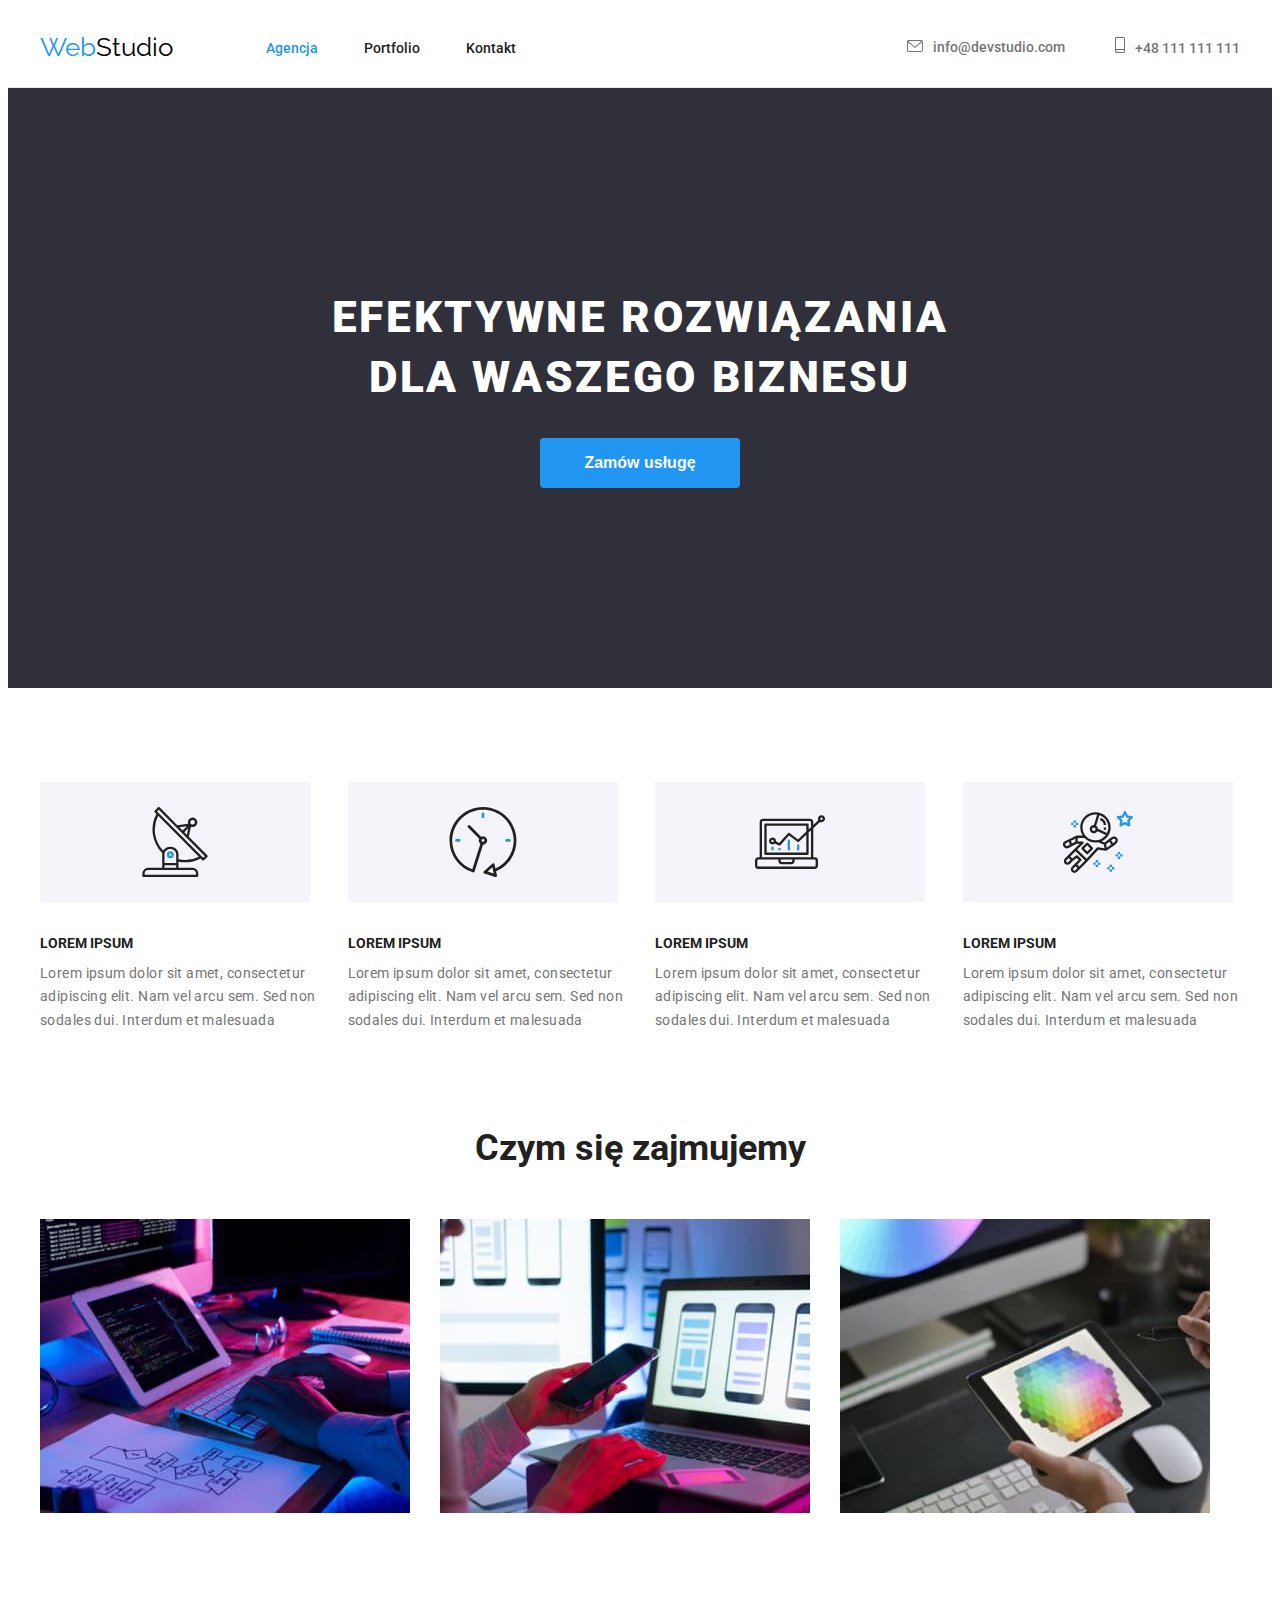
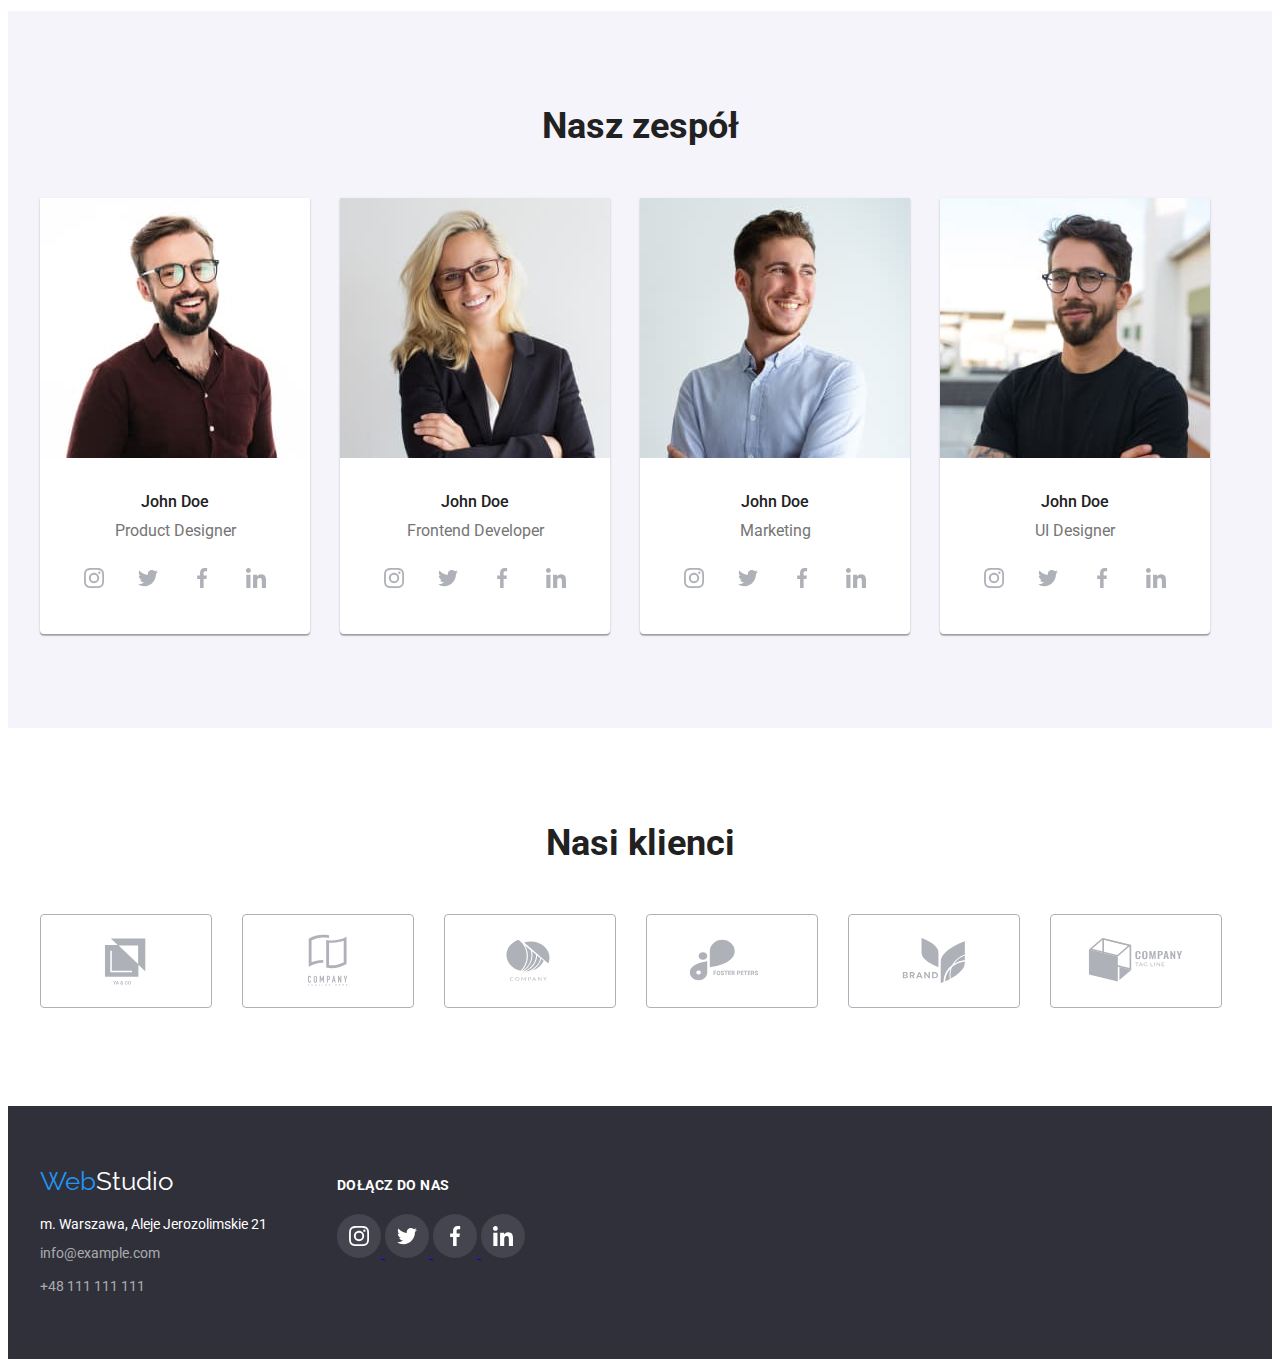
==== commit 0e3cf257: "Add box shadow on buttons and cards in portfolio" ====
--- a/index.html
+++ b/index.html
@@ -379,42 +379,42 @@
           <ul class="our-customers-list">
             <li>
               <a href="#">
-                <svg viewbox="-32 -16 170 92">
+                <svg width="170" height="92" viewbox="-32 -16 170 92">
                   <use width="106" height="60" href="images/icons.svg#icon-logo-5"></use>
                 </svg>
               </a>
             </li>
             <li>
               <a href="#">
-                <svg viewbox="-32 -16 170 92">
+                <svg width="170" height="92" viewbox="-32 -16 170 92">
                   <use width="106" height="60" href="images/icons.svg#icon-logo-4"></use>
                 </svg>
               </a>
             </li>
             <li>
               <a href="#">
-                <svg viewbox="-32 -16 170 92">
+                <svg width="170" height="92" viewbox="-32 -16 170 92">
                   <use width="106" height="60" href="images/icons.svg#icon-logo-3"></use>
                 </svg>
               </a>
             </li>
             <li>
               <a href="#">
-                <svg viewbox="-32 -16 170 92">
+                <svg width="170" height="92" viewbox="-32 -16 170 92">
                   <use width="106" height="60" href="images/icons.svg#icon-logo-2"></use>
                 </svg>
               </a>
             </li>
             <li>
               <a href="#">
-                <svg viewbox="-32 -16 170 92">
+                <svg width="170" height="92" viewbox="-32 -16 170 92">
                   <use width="106" height="60" href="images/icons.svg#icon-logo-1"></use>
                 </svg>
               </a>
             </li>
             <li>
               <a href="#">
-                <svg viewbox="-32 -16 170 92">
+                <svg width="170" height="92" viewbox="-32 -16 170 92">
                   <use width="106" height="60" href="images/icons.svg#icon-logo-0"></use>
                 </svg>
               </a>
--- a/css/style.css
+++ b/css/style.css
@@ -9,6 +9,7 @@
   --our-team-bg: #f5f4fa;
   --header-footer-bg: #2f303a;
   --pictures-figcaption-border-color: #eeeeee;
+  --join-us-links-bg: rgba(255, 255, 255, 0.1);
 }
 body {
   font-family: "Roboto", sans-serif;
@@ -61,6 +62,9 @@
 .nav-portfolio {
   color: var(--brand-color);
 }
+.nav-agency {
+  color: var(--brand-color);
+}
 
 /* contacts */
 .contacts-header {
@@ -122,6 +126,8 @@
 .buttons-portfolio:hover {
   background: var(--brand-color);
   color: var(--white-color);
+  box-shadow: 0px 3px 1px rgba(0, 0, 0, 0.1), 0px 1px 2px rgba(0, 0, 0, 0.08),
+    0px 2px 2px rgba(0, 0, 0, 0.12);
 }
 
 /* hero */
@@ -279,6 +285,8 @@
   background-color: var(--header-footer-bg);
 }
 .footer-content {
+  display: flex;
+  gap: 70px;
   padding: 60px 0;
 }
 .footer-address {
@@ -305,6 +313,10 @@
 }
 .pictures-figure {
   margin: 0;
+}
+.pictures-figure:hover {
+  box-shadow: 0px 1px 1px rgba(0, 0, 0, 0.12), 0px 4px 4px rgba(0, 0, 0, 0.06),
+    1px 4px 6px rgba(0, 0, 0, 0.16);
 }
 .pictures-figure > img {
   vertical-align: bottom;
@@ -323,7 +335,7 @@
 
 /* lorem ipsum icons */
 .lorem-ipsum-list > li > svg {
-  background-color: #F5F4FA;
+  background-color: #f5f4fa;
   margin-bottom: 30px;
 }
 
@@ -339,6 +351,43 @@
   background-color: var(--brand-color);
   border-radius: 50%;
 }
-.asd {
-  --color2: blue;
-}+
+/* our customers */
+.our-customers-list {
+  display: flex;
+  gap: 30px;
+}
+.our-customers-title {
+  text-align: center;
+  margin-bottom: 50px;
+}
+.our-customers-list > li > a > svg {
+  border: 1px solid #afb1b8;
+  border-radius: 4px;
+}
+.our-customers-list > li > a:hover {
+  --color2: var(--brand-color);
+}
+.our-customers-list > li > a > svg:hover {
+  border-color: var(--brand-color);
+}
+.join-us-container {
+  margin-top: 12px;
+}
+.join-us {
+  font-weight: 700;
+  font-size: 14px;
+  line-height: 1.14;
+  letter-spacing: 0.03em;
+  text-transform: uppercase;
+  color: var(--white-color);
+  margin-bottom: 20px;
+}
+.join-us-links {
+  background-color: var(--join-us-links-bg);
+  --color2: var(--white-color);
+  border-radius: 50%;
+}
+.join-us-links:hover {
+  background-color: var(--brand-color);
+}
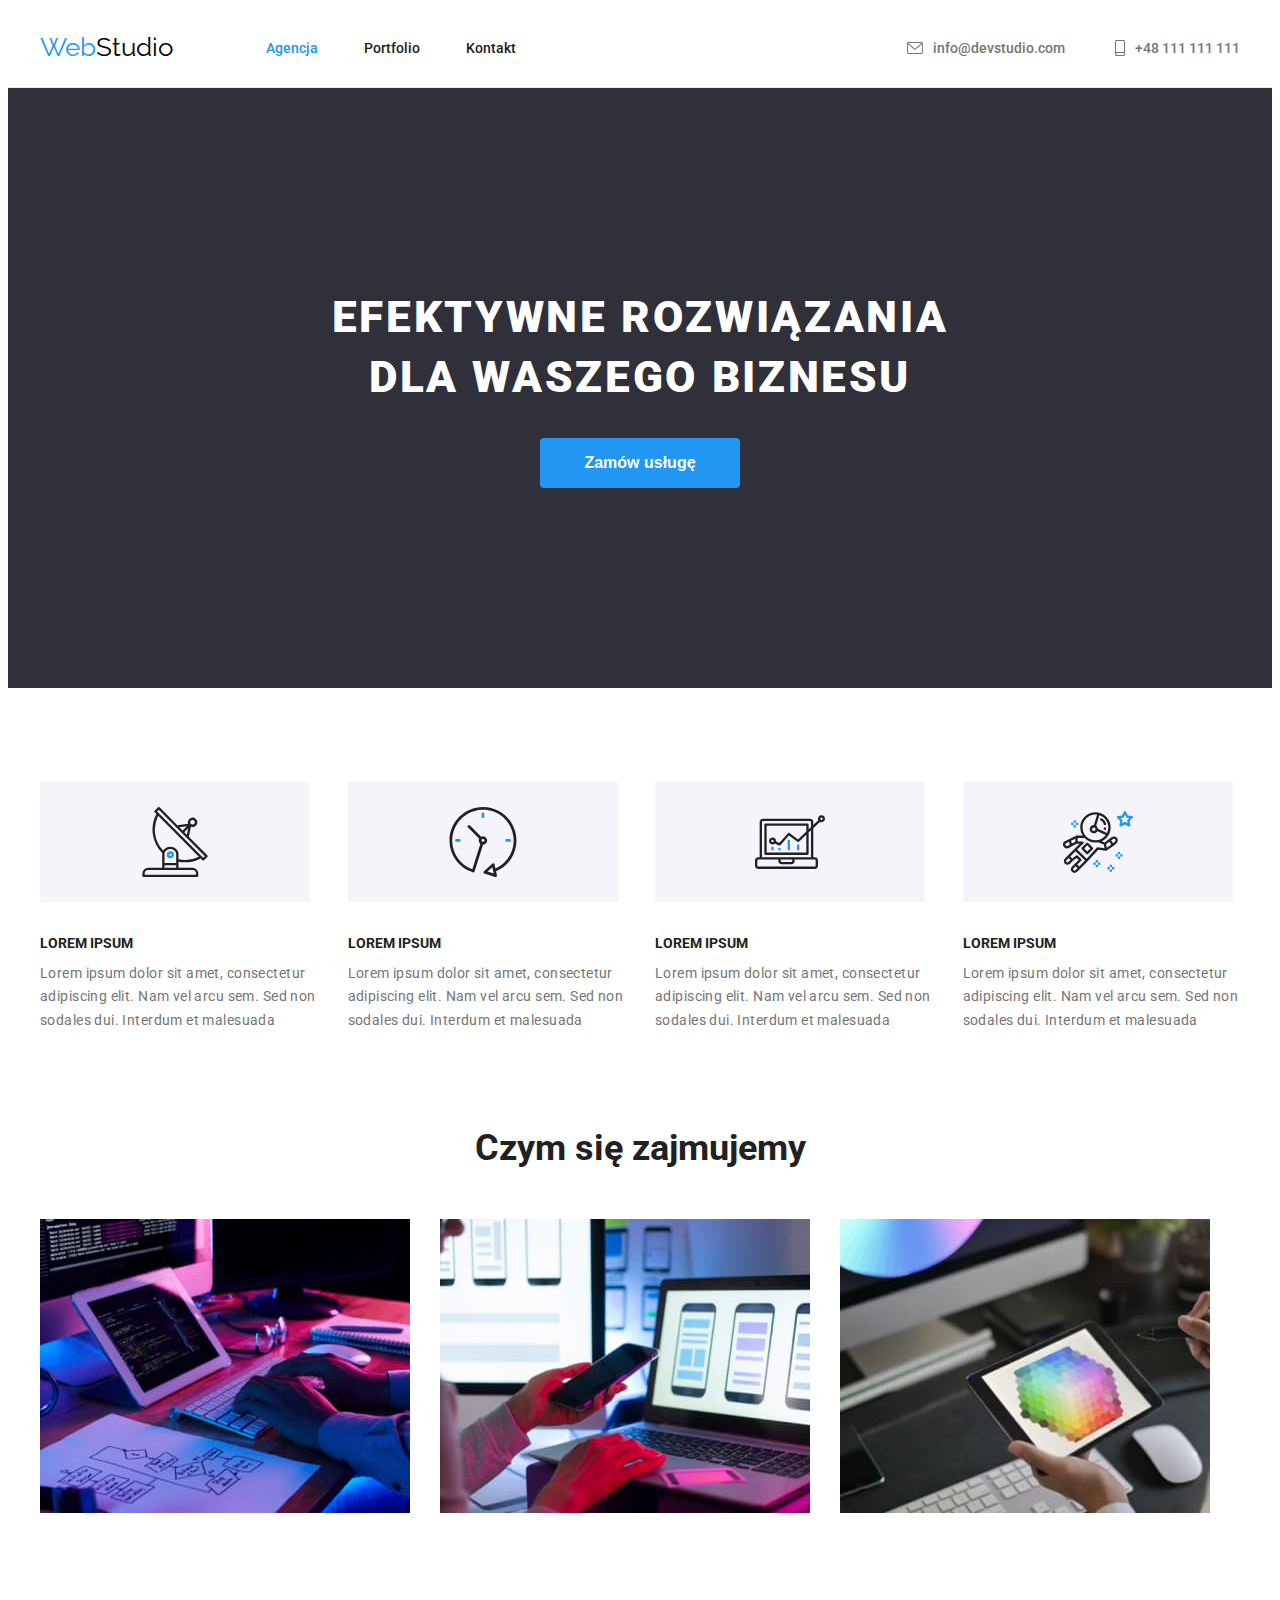
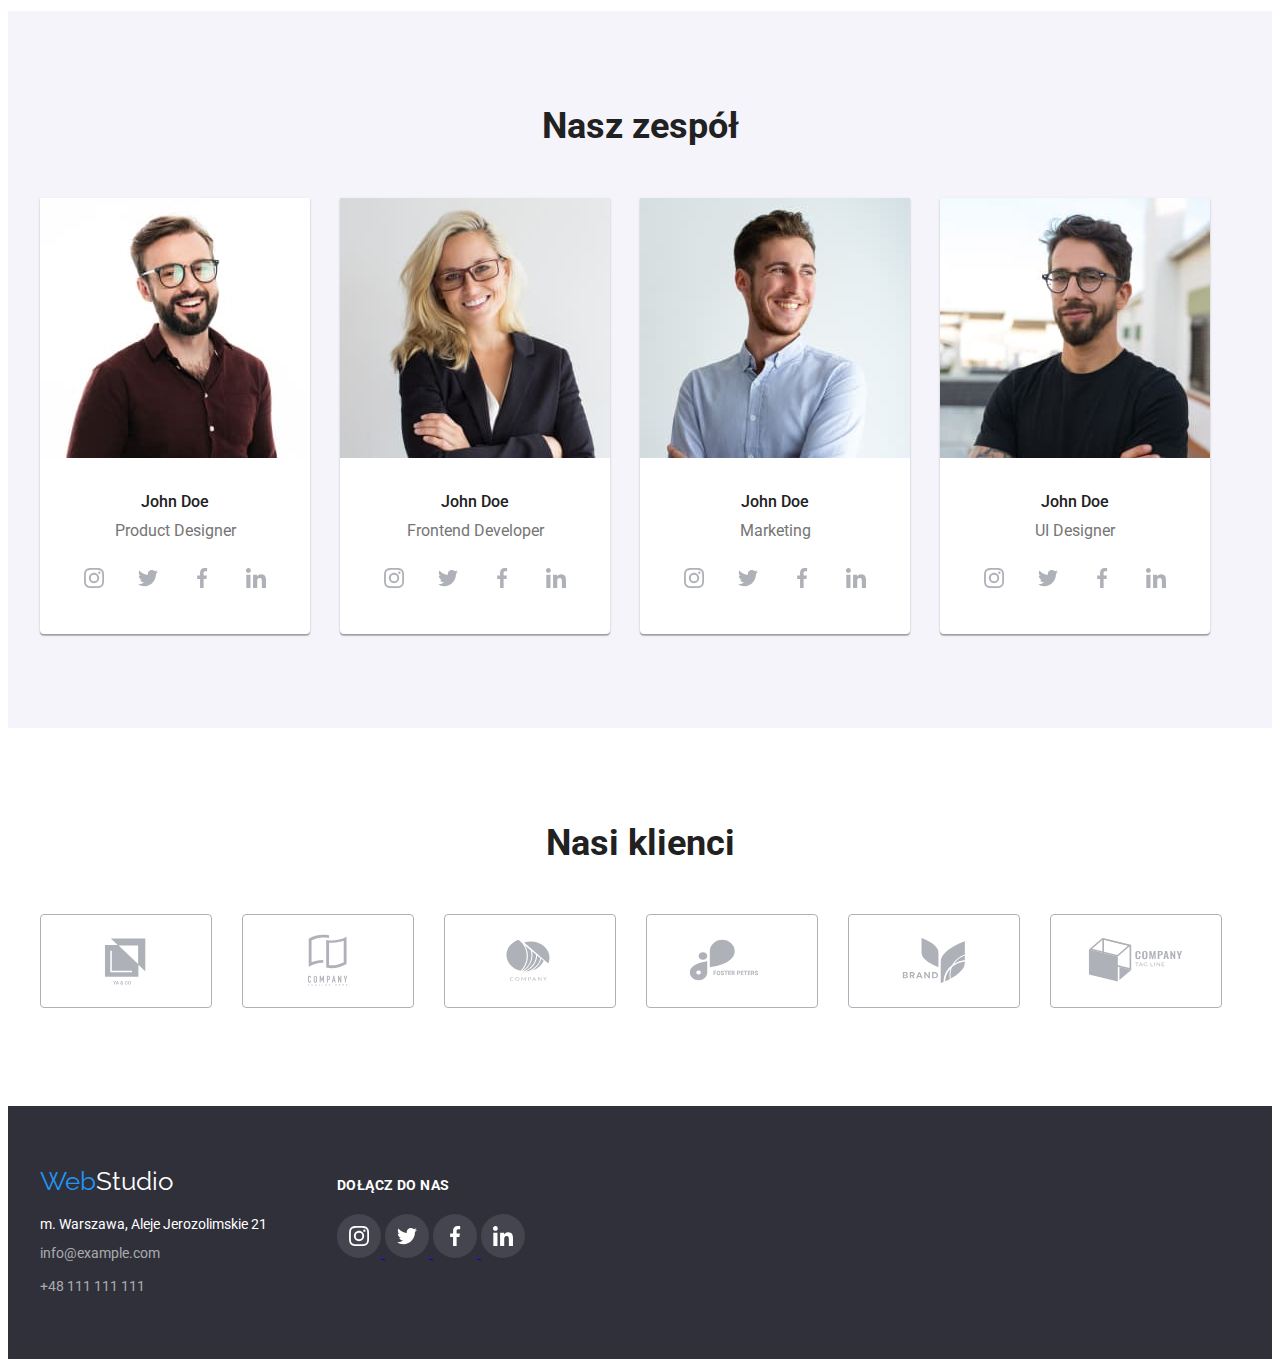
==== commit 250d40cd: "Small changes" ====
--- a/index.html
+++ b/index.html
@@ -36,14 +36,14 @@
         <ul class="contacts-header-content">
           <li>
             <a class="contacts-header" href="mailto:info@devstudio.com">
-              <svg class="contacts-header-icon" width="16" height="12">
+              <svg class="contacts-header-icon-envelope" width="16" height="12">
                 <use href="images/icons.svg#icon-envelope"></use>
               </svg>info@devstudio.com
             </a>
           </li>
           <li>
             <a class="contacts-header" href="tel:+48111111111">
-              <svg class="contacts-header-icon" width="10" height="16">
+              <svg class="contacts-header-icon-smartphone" width="10" height="16">
                 <use href="images/icons.svg#icon-smartphone"></use>
               </svg>+48 111 111 111
             </a>
--- a/css/style.css
+++ b/css/style.css
@@ -227,7 +227,8 @@
 
 /* hero */
 .hero-section {
-  background: var(--header-footer-bg);
+  background-color: var(--header-footer-bg);
+  background-image: url("images/hero-bg.jpg");
   display: flex;
   justify-content: center;
   padding: 200px 0;
@@ -329,8 +330,13 @@
 }
 
 /* header icons */
-.contacts-header-icon {
+.contacts-header-icon-envelope {
   margin-right: 10px;
+  vertical-align:-1px;
+}
+.contacts-header-icon-smartphone {
+  margin-right: 10px;
+  vertical-align:-3px;
 }
 
 /* lorem ipsum icons */
